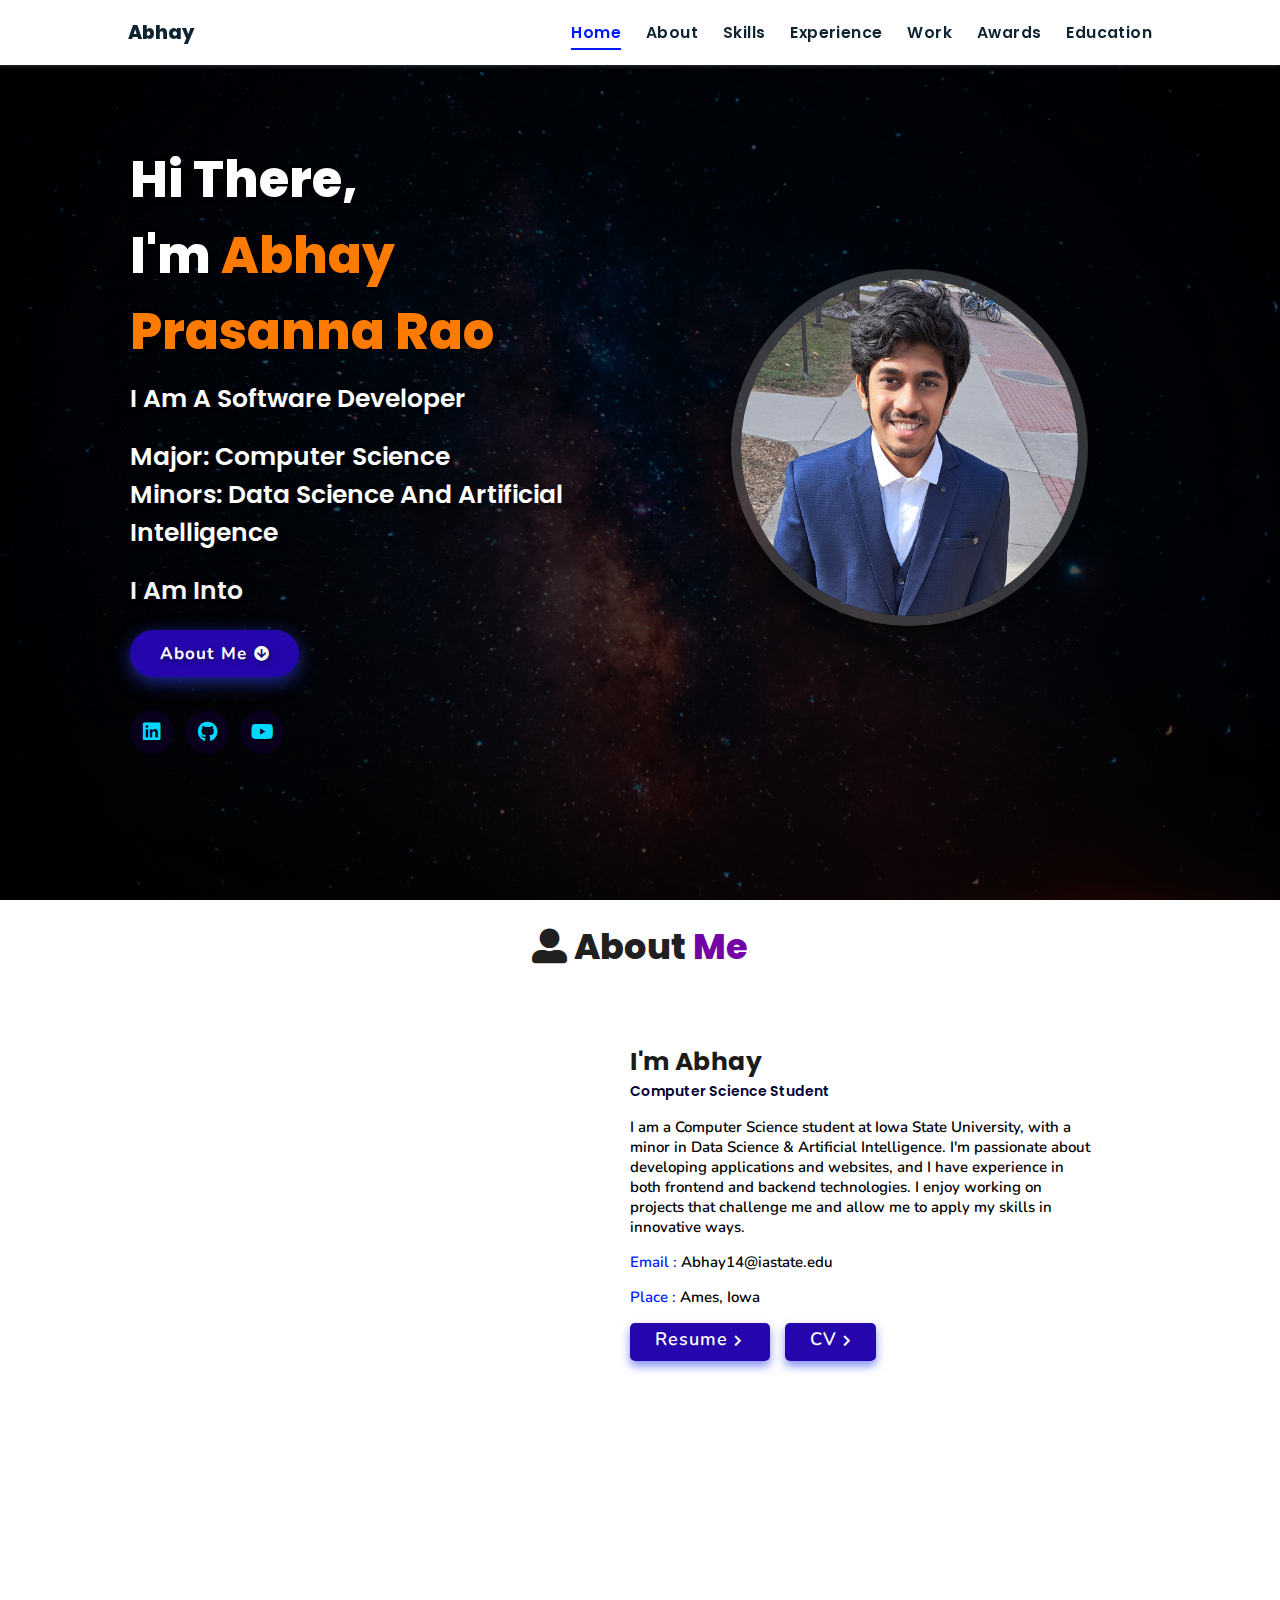
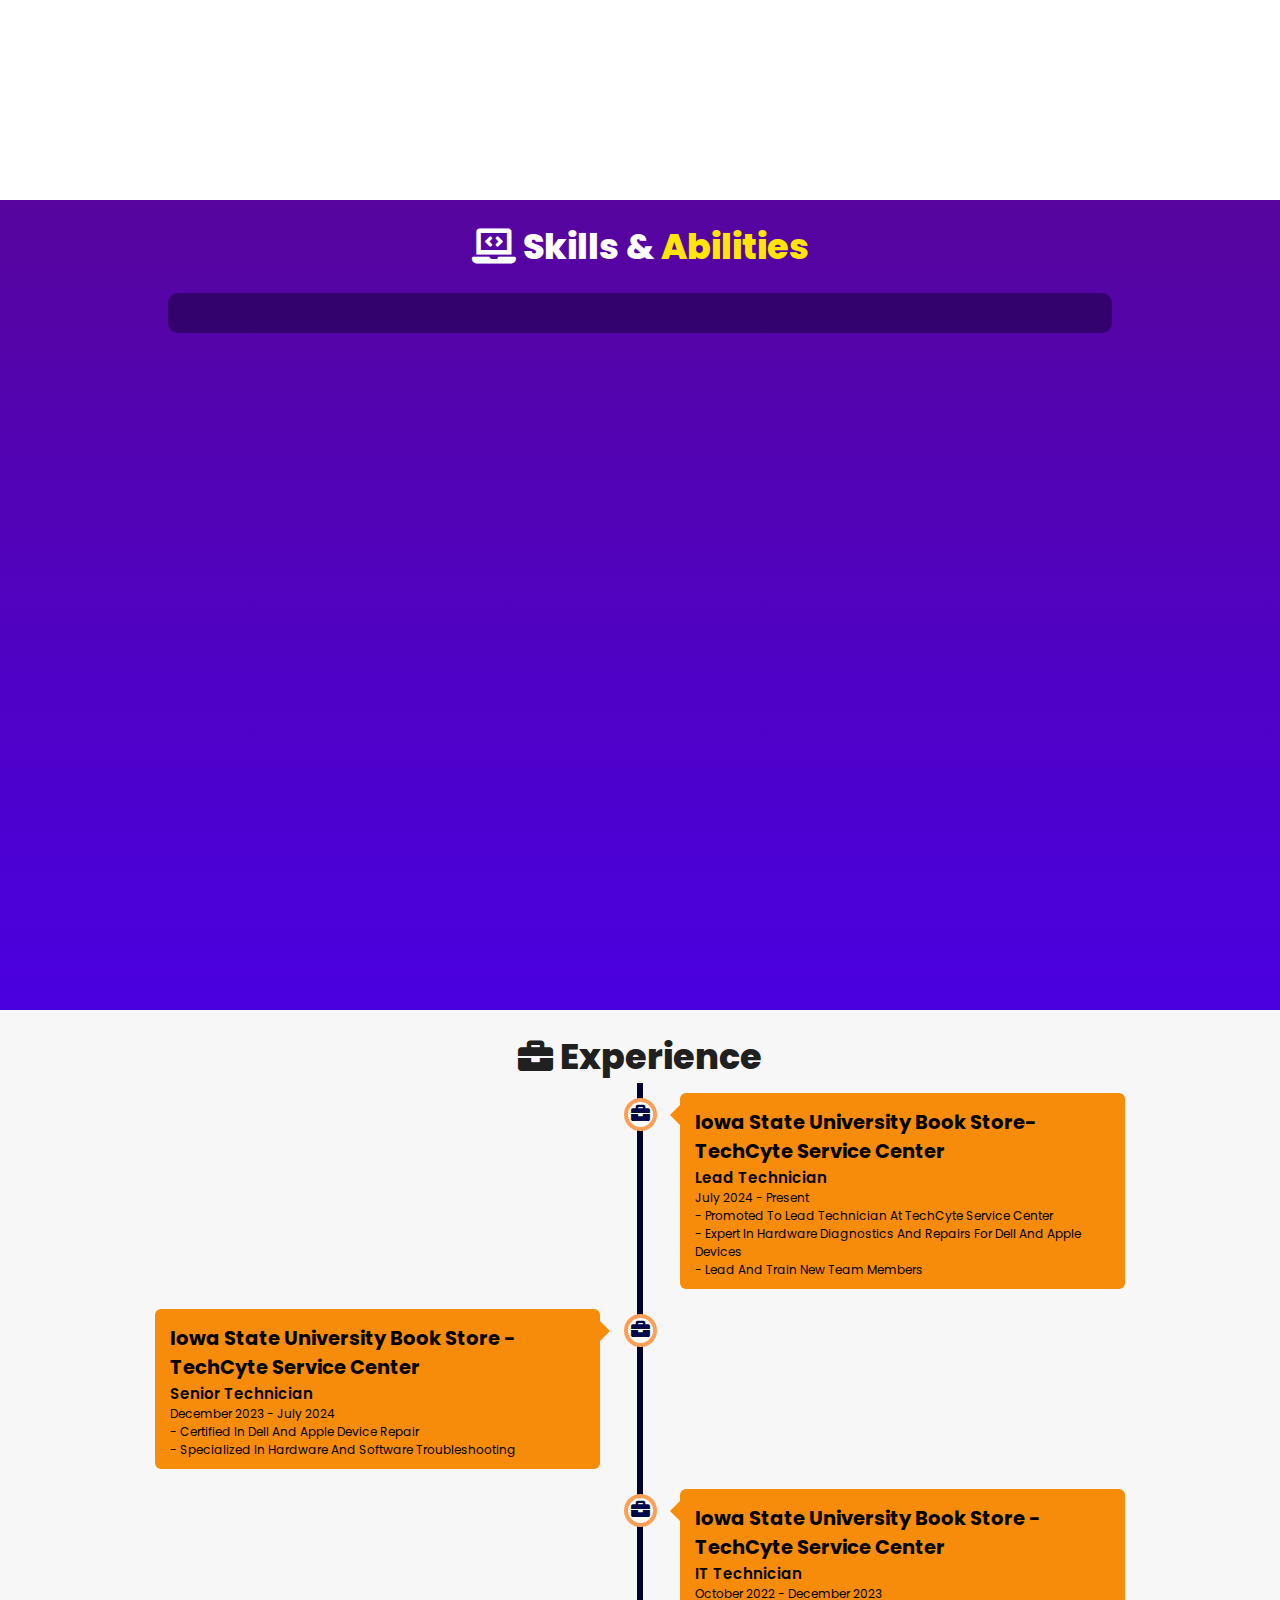
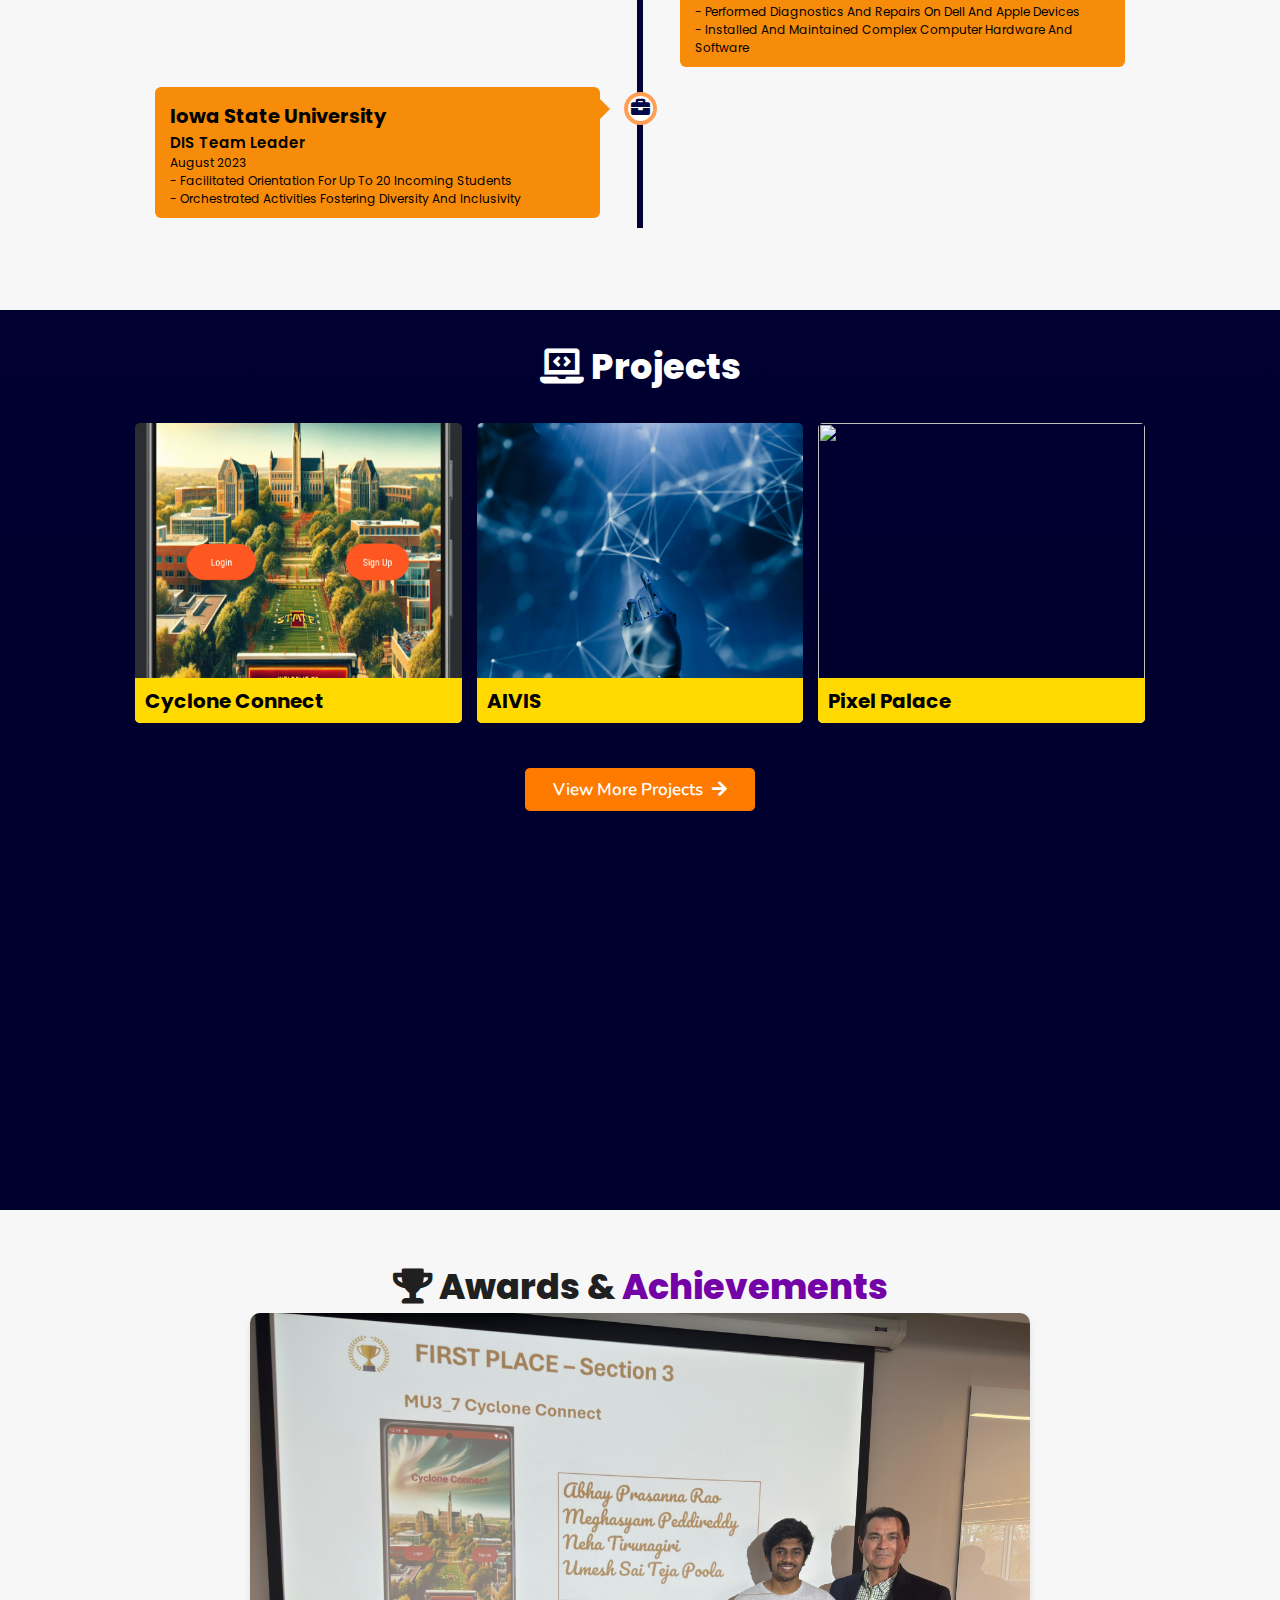
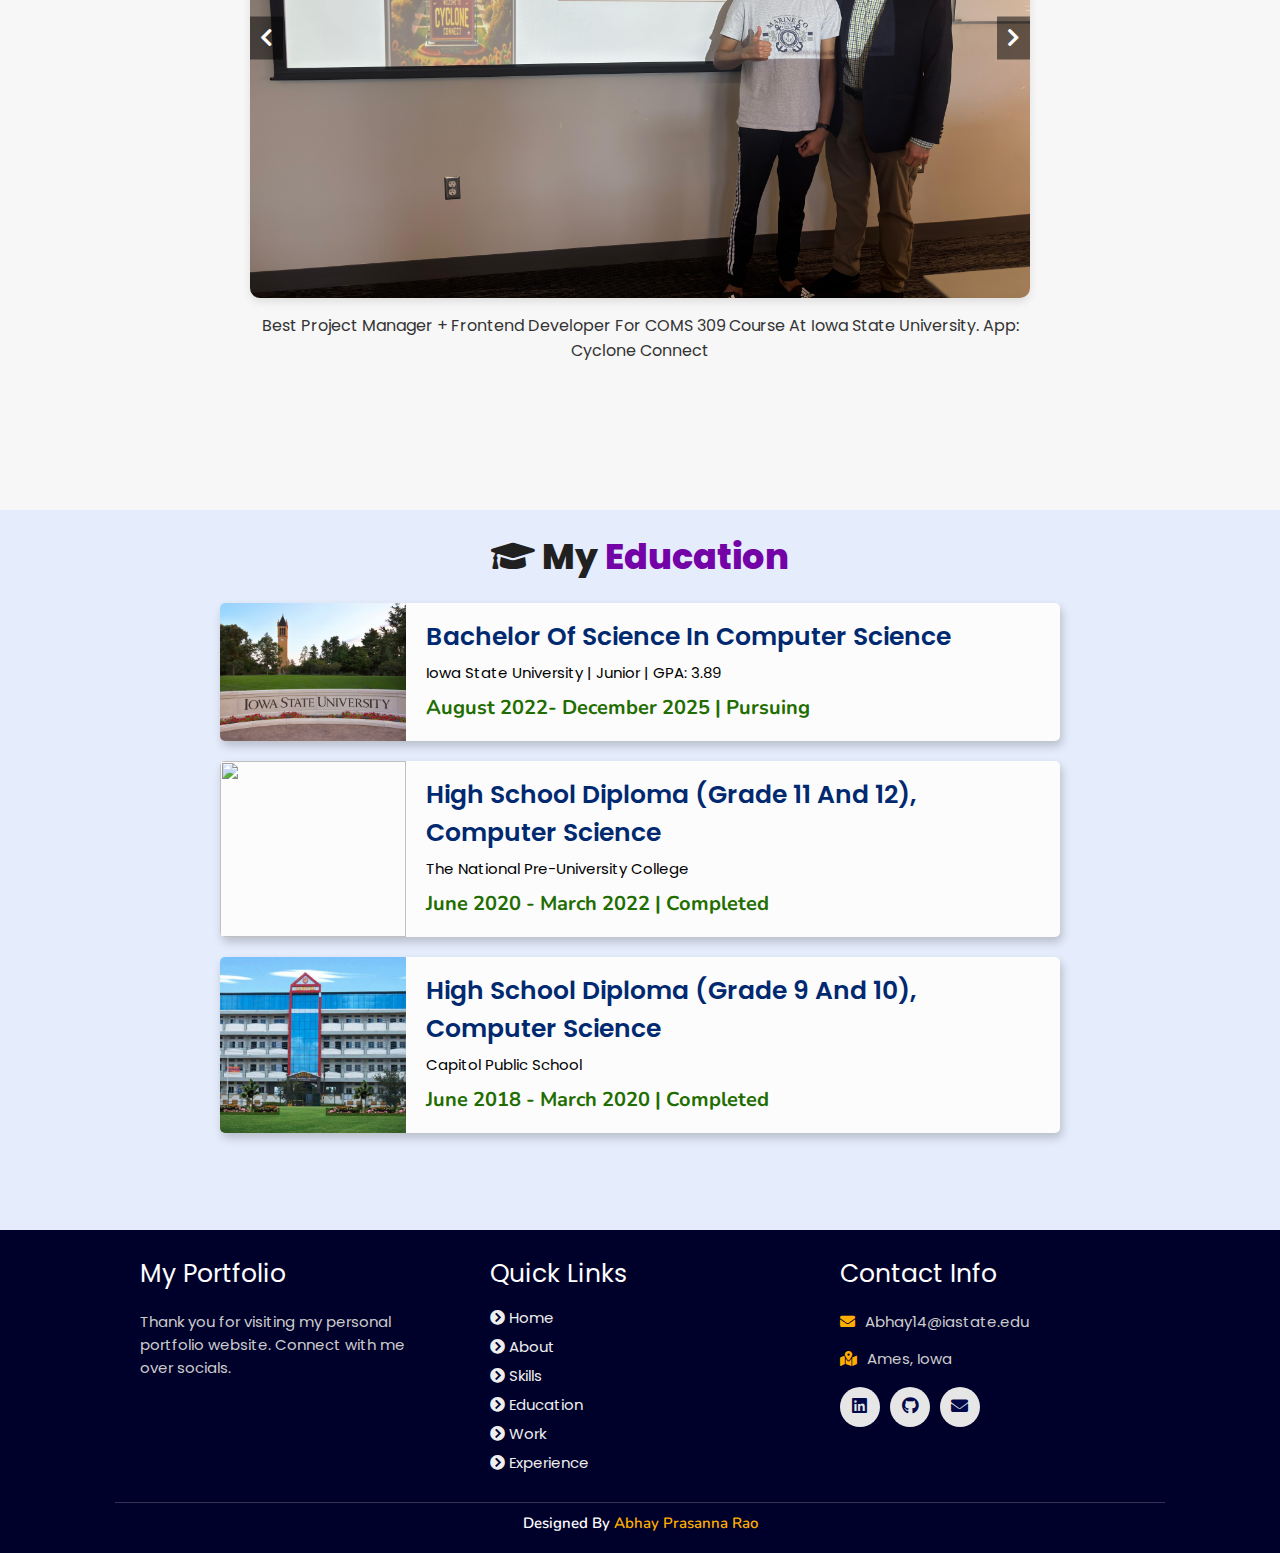
==== index.html @ 0e324206 "edit" ====
<!DOCTYPE html>
<html lang="en">
<head>
    <meta charset="UTF-8">
    <meta name="viewport" content="width=device-width, initial-scale=1.0">
    <title>Abhay Prasanna Rao - Portfolio</title>
    <link rel="stylesheet" href="https://cdnjs.cloudflare.com/ajax/libs/font-awesome/5.15.3/css/all.min.css">
    <link rel="stylesheet" href="./assets/css/style.css">
</head>
<body>
    <header>
        <a href="/" class="logo">Abhay</a>
        <div id="menu" class="fas fa-bars"></div>
        <nav class="navbar">
            <ul>
                <li><a class="active" href="#home">Home</a></li>
                <li><a href="#about">About</a></li>
                <li><a href="#skills">Skills</a></li>
                <li><a href="#experience">Experience</a></li>
                <li><a href="#work">Work</a></li>
                <li><a href="#awards">Awards</a></li>
                <li><a href="#education">Education</a></li>
            </ul>
        </nav>
    </header>

    <section class="home" id="home">
        <div id="particles-js"></div>
        <div class="content">
            <h2>Hi There,<br/> I'm <span>Abhay Prasanna Rao</span></h2>
            <p><span>I am a Software Developer</span></p>
            <p><span>Major: Computer Science <br> Minors: Data Science and Artificial Intelligence</span></p>
            <p>i am into <span class="typing-text"></span></p>
            <a href="#about" class="btn"><span>About Me</span>
                <i class="fas fa-arrow-circle-down"></i>
            </a>
            <div class="socials">
                <ul class="social-icons">
                    <li><a class="linkedin" aria-label="LinkedIn" href="https://www.linkedin.com/in/abhay-prasanna-rao" target="_blank"><i class="fab fa-linkedin"></i></a></li>
                    <li><a class="github" aria-label="GitHub" href="https://github.com/Abhay-2004" target="_blank"><i class="fab fa-github"></i></a></li>
                    <li><a class="youtube" aria-label="Youtube" href="https://www.youtube.com/channel/UCwc6_sPm-zyVb-os5Qjlxeg" target="_blank"><i class="fab fa-youtube"></i></a></li>

                </ul>
            </div>
        </div>
        <div class="image">
            <img draggable="false" class="tilt" src="./assets/images/abhay2.png" alt="">
        </div>
    </section>

<!-- About Section -->
<section class="about" id="about">
  <h2 class="heading"><i class="fas fa-user-alt"></i> About <span>Me</span></h2>
  
  <div class="row">
    <div class="image">
      <img draggable="false" class="tilt" src="./assets/images/abhay5.jpg" alt="">
    </div>
    <div class="content">
      <h3>I'm Abhay</h3>
      <span class="tag">Computer Science Student</span>
      
      <p>I am a Computer Science student at Iowa State University, with a minor in Data Science & Artificial Intelligence. I'm passionate about developing applications and websites, and I have experience in both frontend and backend technologies. I enjoy working on projects that challenge me and allow me to apply my skills in innovative ways.</p>
      
      <div class="box-container">
        <div class="box">
          <p><span> email : </span> Abhay14@iastate.edu</p>
          <p><span> place : </span> Ames, Iowa</p>
        </div>
      </div>
      
      <div class="resumebtn">
        <a href="https://drive.google.com/file/d/1P_HyOLzd6PuzvwQYgICghdXwuQcXR-Rf/view?usp=sharing" class="btn" target="_blank"><span>Resume</span>
          <i class="fas fa-chevron-right"></i>
        </a>
        <a href="https://drive.google.com/file/d/1c0KE8OgK3G7gpQXaouIRUPKv_0swIg-6/view?usp=sharing" class="btn" target="_blank"><span>CV</span>
          <i class="fas fa-chevron-right"></i>
        </a>
      </div>
      
    </div>
  </div>
</section>

    <section class="skills" id="skills">
        <h2 class="heading"><i class="fas fa-laptop-code"></i> Skills & <span>Abilities</span></h2>
        <div class="container">
            <div class="row" id="skillsContainer">
                <!-- Skills will be dynamically added here using JavaScript -->
            </div>
        </div>
    </section>

    <section class="experience" id="experience">
        <h2 class="heading"><i class="fas fa-briefcase"></i> Experience </h2>
        <div class="timeline">
            <div class="container right">
                <div class="content">
                    <div class="tag">
                        <h2>Iowa State University Book Store- TechCyte Service Center</h2>
                    </div>
                    <div class="desc">
                        <h3>Lead Technician</h3>
                        <p>July 2024 - Present</p>
                        <p>- Promoted to Lead Technician at TechCyte Service Center</p>
                        <p>- Expert in hardware diagnostics and repairs for Dell and Apple devices</p>
                        <p>- Lead and train new team members</p>
                    </div>
                </div>
            </div>
            <div class="container left">
                <div class="content">
                    <div class="tag">
                        <h2>Iowa State University Book Store - TechCyte Service Center</h2>
                    </div>
                    <div class="desc">
                        <h3>Senior Technician</h3>
                        <p>December 2023 - July 2024</p>
                        <p>- Certified in Dell and Apple device repair</p>
                        <p>- Specialized in hardware and software troubleshooting</p>
                    </div>
                </div>
            </div>
            <div class="container right">
                <div class="content">
                    <div class="tag">
                        <h2>Iowa State University Book Store - TechCyte Service Center</h2>
                    </div>
                    <div class="desc">
                        <h3>IT Technician</h3>
                        <p>October 2022 - December 2023</p>
                        <p>- Performed diagnostics and repairs on Dell and Apple devices</p>
                        <p>- Installed and maintained complex computer hardware and software</p>
                    </div>
                </div>
            </div>
            <div class="container left">
                <div class="content">
                    <div class="tag">
                        <h2>Iowa State University</h2>
                    </div>
                    <div class="desc">
                        <h3>DIS Team Leader</h3>
                        <p>August 2023</p>
                        <p>- Facilitated orientation for up to 20 incoming students</p>
                        <p>- Orchestrated activities fostering diversity and inclusivity</p>
                    </div>
                </div>
            </div>
        </div>
    </section>

    <section class="work" id="work">
        <h2 class="heading"><i class="fas fa-laptop-code"></i> Projects</h2>
        <div class="box-container">
            <!-- Project 1: Cyclone Connect -->
            <div class="box tilt">
                <img draggable="false" src="./assets/images/projects/cycloneconnect.png" alt="" />
                <div class="content">
                    <div class="tag">
                        <h3>Cyclone Connect</h3>
                    </div>
                    <div class="desc">
                        <p>A Java-based application using Spring Boot, IntelliJ, MySQL, and Android Studio to enhance campus life by integrating class and work schedules.</p>
                        <div class="btns">
                            <a href="#" class="btn" target="_blank"><i class="fas fa-eye"></i> View</a>
                            <a href="#" class="btn" target="_blank">Code <i class="fas fa-code"></i></a>
                        </div>
                    </div>
                </div>
            </div>
            <!-- Project 2: AIVIS -->
            <div class="box tilt">
                <img draggable="false" src="./assets/images/projects/avis.jpg" alt="" />
                <div class="content">
                    <div class="tag">
                        <h3>AIVIS</h3>
                    </div>
                    <div class="desc">
                        <p>A voice-activated personal assistant application using Python, integrating functionalities like real-time news updates, weather forecasting, and language translation.</p>
                        <div class="btns">
                            <a href="#" class="btn" target="_blank"><i class="fas fa-eye"></i> View</a>
                            <a href="#" class="btn" target="_blank">Code <i class="fas fa-code"></i></a>
                        </div>
                    </div>
                </div>
            </div>
            <!-- Project 3: Pixel Palace -->
            <div class="box tilt">
                <img draggable="false" src="./assets/images/projects/pixelpalace.png" alt="" />
                <div class="content">
                    <div class="tag">
                        <h3>Pixel Palace</h3>
                    </div>
                    <div class="desc">
                        <p>An e-commerce website utilizing React, JavaScript, Node.js, Express, and MongoDB for both frontend and backend architecture.</p>
                        <div class="btns">
                            <a href="#" class="btn" target="_blank"><i class="fas fa-eye"></i> View</a>
                            <a href="#" class="btn" target="_blank">Code <i class="fas fa-code"></i></a>
                        </div>
                    </div>
                </div>
            </div>
            <div class="view-more-projects">
                <a href="https://github.com/Abhay-2004" target="_blank" class="btn">
                    View More Projects <i class="fas fa-arrow-right"></i>
                </a>
            </div>
        </div>
    </section>

    <section class="awards" id="awards">
        <h2 class="heading"><i class="fas fa-trophy"></i> Awards & <span>Achievements</span></h2>
        <div class="awards-container">
            <div class="awards-slider">
                <div class="award-slide">
                    <img src="assets/images/awards/CycloneConnect.jpeg" alt="Cyclone Connect Award">
                    <p>Best Project Manager + Frontend Developer for COMS 309 Course at Iowa State University. App: Cyclone Connect</p>
                </div>
                <div class="award-slide">
                    <img src="assets/images/awards/DeansList1.jpg" alt="Dean's List Award 1">
                    <p>Dean's List - Consistently listed since freshman year, recognizing academic achievements.</p>
                </div>
                <div class="award-slide">
                    <img src="assets/images/awards/DeansList2.jpg" alt="Dean's List Award 2">
                    <p>Annual meetings with LAS dean, associate dean, and professors to celebrate academic performance.</p>
                </div>
                <div class="award-slide">
                    <img src="assets/images/awards/DeansList3.jpeg" alt="Dean's List Award 3">
                </div>
            </div>
            <button class="award-nav prev"><i class="fas fa-chevron-left"></i></button>
            <button class="award-nav next"><i class="fas fa-chevron-right"></i></button>
        </div>
    </section>
    
    <section class="education" id="education">
        <h1 class="heading"><i class="fas fa-graduation-cap"></i> My <span>Education</span></h1>
        <div class="box-container">
            <div class="box">
                <div class="image">
                    <img draggable="false" src="./assets/images/education/ISU.jpeg" alt="">
                </div>
                <div class="content">
                    <h3>Bachelor of Science in Computer Science</h3>
                    <p>Iowa State University | Junior | GPA: 3.89</p>
                    <h4>August 2022- December 2025 | Pursuing</h4>
                </div>
            </div>
            <div class="box">
                <div class="image">
                    <img draggable="false" src="./assets/images/education/ncj.png" alt="">
                </div>
                <div class="content">
                    <h3>High School Diploma (Grade 11 and 12), Computer Science</h3>
                    <p>The National Pre-University College</p>
                    <h4>June 2020 - March 2022 | Completed</h4>
                </div>
            </div>
            <div class="box">
                <div class="image">
                    <img draggable="false" src="./assets/images/education/capitol.png" alt="">
                </div>
                <div class="content">
                    <h3>High School Diploma (Grade 9 and 10), Computer Science</h3>
                    <p>Capitol Public School</p>
                    <h4>June 2018 - March 2020 | Completed</h4>
                </div>
            </div>
    
        </div>
    </section>






    <section class="footer">
        <div class="box-container">
            <div class="box">
                <h3>My Portfolio</h3>
                <p>Thank you for visiting my personal portfolio website. Connect with me over socials.</p>
            </div>
            <div class="box">
                <h3>quick links</h3>
                <a href="#home"><i class="fas fa-chevron-circle-right"></i> home</a>
                <a href="#about"><i class="fas fa-chevron-circle-right"></i> about</a>
                <a href="#skills"><i class="fas fa-chevron-circle-right"></i> skills</a>
                <a href="#education"><i class="fas fa-chevron-circle-right"></i> education</a>
                <a href="#work"><i class="fas fa-chevron-circle-right"></i> work</a>
                <a href="#experience"><i class="fas fa-chevron-circle-right"></i> experience</a>
            </div>
            <div class="box">
                <h3>contact info</h3>
                <p> <i class="fas fa-envelope"></i>Abhay14@iastate.edu</p>
                <p> <i class="fas fa-map-marked-alt"></i>Ames, Iowa</p>
                <div class="share">
                    <a href="https://www.linkedin.com/in/abhay-prasanna-rao" class="fab fa-linkedin" aria-label="LinkedIn" target="_blank"></a>
                    <a href="https://github.com/Abhay-2004" class="fab fa-github" aria-label="GitHub" target="_blank"></a>
                    <a href="mailto:Abhay14@iastate.edu" class="fas fa-envelope" aria-label="Mail" target="_blank"></a>

                </div>
            </div>
        </div>
        <h1 class="credit">Designed by <a href="https://www.linkedin.com/in/abhay-prasanna-rao"> Abhay Prasanna Rao</a></h1>
    </section>

    <a href="#home" aria-label="ScrollTop" class="fas fa-angle-up" id="scroll-top"></a>

    <script src="https://cdnjs.cloudflare.com/ajax/libs/jquery/3.6.0/jquery.min.js"></script>
    <script src="https://cdnjs.cloudflare.com/ajax/libs/particlesjs/2.2.3/particles.min.js"></script>
    <script src="https://cdnjs.cloudflare.com/ajax/libs/vanilla-tilt/1.7.0/vanilla-tilt.min.js"></script>
    <script src="https://cdnjs.cloudflare.com/ajax/libs/typed.js/2.0.12/typed.min.js"></script>
    <script src="https://unpkg.com/scrollreveal"></script>
    <script src="assets/js/script.js">
        
    </script>
</body>
</html>
---- assets/css/style.css ----
@import url("https://fonts.googleapis.com/css2?family=Poppins:wght@400;600;700&display=swap");
@import url("https://fonts.googleapis.com/css2?family=Nunito:ital,wght@0,300;0,400;0,600;0,700;1,300;1,400&display=swap");

* {
  margin: 0;
  padding: 0;
  box-sizing: border-box;
  text-decoration: none;
  outline: none;
  border: none;
  text-transform: capitalize;
  transition: all 0.2s linear;
}
html {
  font-size: 62.5%;
  overflow-x: hidden;
  scroll-behavior: smooth;
}
body {
  background: #f7f7f7;
  font-family: "Poppins", sans-serif;
}

*::selection {
  background: #2b3dda;
  color: #fff;
}

html {
  font-size: 62.5%;
  overflow-x: hidden;
}
html::-webkit-scrollbar {
  width: 0.8rem;
}
html::-webkit-scrollbar-track {
  background: rgb(235, 202, 245);
}
html::-webkit-scrollbar-thumb {
  background: #420177;
}

/* pre loader start */
.loader-container {
  position: fixed;
  top: 0;
  left: 0;
  z-index: 10000;
  background: #e6eff1;
  display: flex;
  align-items: center;
  justify-content: center;
  height: 100%;
  width: 100%;
}
.loader-container.fade-out {
  top: -120%;
}
/* pre loader end */

/* navbar starts */
header {
  position: fixed;
  top: 0;
  left: 0;
  right: 0;
  z-index: 1000;
  display: flex;
  align-items: center;
  justify-content: space-between;
  padding: 1.7rem 10%;
  height: 6.5rem;
  background-color: #fff;
  box-shadow: 0 1px 4px rgba(146, 161, 176, 0.3);
}
section {
  min-height: 100vh;
  padding: 2rem 9%;
}
.heading {
  font-size: 3.5rem;
  color: rgb(32, 32, 32);
  font-weight: 800;
  text-align: center;
}
.heading span {
  color: rgb(115, 3, 167);
}
header .logo {
  font-size: 1.9rem;
  font-weight: 800;
  text-decoration: none;
  color: #0e2431;
}
header .logo i {
  font-size: 2.2rem;
}
header .logo:hover {
  color: #fc8c05;
}
header .navbar ul {
  list-style: none;
  display: flex;
  justify-content: center;
  align-items: center;
}
header .navbar li {
  margin-left: 2.5rem;
}
header .navbar ul li a {
  font-size: 1.57rem;
  color: #0e2431;
  font-weight: 600;
  text-decoration: none;
  letter-spacing: 0.04rem;
  transition: 0.2s;
}
header .navbar ul li a.active,
header .navbar ul li a:hover {
  color: #011aff;
  border-bottom: 0.2rem solid #011aff;
  padding: 0.5rem 0;
}
/* navbar ends */

/* hamburger icon starts*/
#menu {
  font-size: 3rem;
  cursor: pointer;
  color: rgb(24, 2, 63);
  display: none;
}
@media (max-width: 768px) {
  #menu {
    display: block;
  }
  header .navbar {
    position: fixed;
    top: 6.5rem;
    right: -120%;
    width: 75%;
    height: 100%;
    text-align: left;
    align-items: flex-start;
    background-color: #0e0f31;
  }
  header .navbar ul {
    flex-flow: column;
    padding: 1rem;
  }
  header .navbar ul li {
    text-align: center;
    width: 100%;
    margin: 1rem 0;
    border-radius: 0.5rem;
    width: 26rem;
  }
  header .navbar ul li a {
    display: block;
    padding: 1rem;
    text-align: left;
    color: #fff;
    font-size: 2rem;
  }
  header .navbar ul li a.active,
  header .navbar ul li a:hover {
    padding: 1rem;
    color: #fff;
    border-radius: 0.5rem;
    border-bottom: 0.5rem solid #011aff;
  }
  .fa-times {
    transform: rotate(180deg);
  }
  header .navbar.nav-toggle {
    right: 0;
  }
}
/* hamburger icon ends */

/* hero section starts*/
.home {
  position: relative;
  display: flex;
  flex-wrap: wrap;
  gap: 1.5rem;
  min-height: 100vh;
  align-items: center;
  background-image: url('../images/bg.jpg');
  background-repeat: no-repeat;
  background-position: center center;
  background-size: cover;
  padding: 2rem 9%;
  overflow: hidden;
}

.home::before {
  content: "";
  position: absolute;
  top: 0;
  left: 0;
  right: 0;
  bottom: 0;
  background-color: rgba(0, 0, 0, 0.7); /* Darker overlay */
  z-index: 1;
}

.home .content {
  flex: 1 1 40rem;
  padding-top: 1rem;
  z-index: 2;
}

.home .image {
  flex: 1 1 40rem;
  z-index: 2;
  text-align: center;
}

.home .image img {
  width: 70%;
  border-radius: 50%;
  box-shadow: 0 5px 15px rgba(0, 0, 0, 0.5);
  border: 1rem solid rgba(255, 255, 255, 0.2);
}

.home .content h2,
.home .content p,
.home .btn {
  color: #fff;
  text-shadow: 2px 2px 4px rgba(0, 0, 0, 0.5);
}

.home .content h2 {
  font-size: 5rem;
  font-weight: 800;
}

.home .content h2 span {
  color: #ff7b00;
}

.home .btn {
  display: inline-block;
  margin-top: 1rem;
  padding: 1rem 2.8rem;
  background-color: #ff7b00;
  color: #fff;
  font-size: 1.7rem;
  cursor: pointer;
  transition: .2s linear;
}

.home .btn:hover {
  background-color: #ff9933;
  letter-spacing: .2rem;
}
.home .content p {
  font-size: 2.5rem;
  color: whitesmoke;
  font-weight: 600;
  padding: 1rem 0;
}
.home .content p span {
  font-size: 2.5rem;
  color: white;
  font-weight: 600;
  padding: 1rem 0;
}
.home .btn {
  margin-top: 1rem;
  position: absolute;
  line-height: 0;
  padding: 1.6rem 3rem;
  border-radius: 4em;
  transition: 0.5s;
  color: #fff;
  background: #2506ad;
  box-shadow: 0px 5px 18px rgba(48, 68, 247, 0.6);
  font-family: "Nunito", sans-serif;
}
.home .btn span {
  font-weight: 700;
  font-size: 1.7rem;
  letter-spacing: 0.1rem;
}
.home .btn i {
  margin-left: 0.3rem;
  font-size: 1.5rem;
  transition: 0.3s;
}
.home .btn:hover {
  background: #1a047e;
}
.home .btn:hover i {
  transform: translateX(5px);
}
/* social icons start */
.socials {
  position: relative;
  margin-top: 9rem;
}
.socials .social-icons {
  padding-left: 0;
  margin-bottom: 0;
  list-style: none;
}
.socials .social-icons li {
  display: inline-block;
  margin-bottom: 14px;
}
.social-icons a {
  font-size: 2rem;
  display: inline-block;
  line-height: 44px;
  color: #00d9ff;
  background-color: #09011b;
  width: 44px;
  height: 44px;
  text-align: center;
  margin-right: 8px;
  border-radius: 100%;
  -webkit-transition: all 0.2s linear;
  -o-transition: all 0.2s linear;
  transition: all 0.2s linear;
}
.social-icons a:active,
.social-icons a:focus,
.social-icons a:hover {
  color: #fff;
  background-color: #0685da;
}
.social-icons a.github:hover {
  background-color: #0e0e0e;
}
.social-icons a.twitter:hover {
  background-color: #00aced;
}
.social-icons a.linkedin:hover {
  background-color: #007bb6;
}
.social-icons a.dev:hover {
  background-color: #070707;
}
.social-icons a.instagram:hover {
  background-color: #ee00da;
}
/* social icons end */

/* hero media queries starts*/
@media (max-width: 450px) {
  .home .btn {
    margin: 4rem 0;
  }
  .socials {
    margin-top: 12rem;
  }
  .home .image img {
    margin-top: -12rem;
  }
  .home .content p {
    font-size: 2.2rem;
  }
  .home .content p span {
    font-size: 2.2rem;
  }
}
/* hero media queries ends*/
/* hero section end */

/* about section starts */
.about {
  background: rgb(255, 255, 255);
}
.about .row {
  display: flex;
  flex-direction: row;
  gap: 2rem;
  flex-wrap: wrap;
  padding: 4rem;
}
.about .row .image {
  text-align: center;
  flex: 1 1 35rem;
}
.about .row .image img {
  margin: 4rem;
  width: 30rem;
  height: auto;
  border-radius: 5%;
  box-shadow: 0 5px 10px rgba(0, 0, 0, 0.6);
  transition: 0.3s;
  cursor: pointer;
}
.about .row .image img:hover {
  transform: scale(1.05);
}
.about .row .content {
  flex: 1 1 45rem;
  padding: 3rem;
}
.about .row .content h3 {
  color: rgb(27, 27, 27);
  font-size: 2.5rem;
}
.about .row .content .tag {
  font-size: 1.4rem;
  color: #020133;
  font-weight: 600;
  margin-top: 1rem;
}
.about .row .content p {
  font-size: 1.5rem;
  margin-top: 1.5rem;
  font-family: "Nunito";
  font-weight: 600;
  text-transform: none;
}
.about .row .content .box-container {
  display: flex;
  flex-wrap: wrap;
  gap: 1.5rem;
  font-family: "Nunito";
  font-weight: 600;
}
.about .row .content .box-container .box p {
  text-transform: none;
}
.about .row .content .box-container .box p span {
  color: #011aff;
}
.resumebtn {
  margin-top: 6rem;
}
.resumebtn .btn {
  padding: 1.7rem 3rem;
  border-radius: 0.5em;
  transition: 0.3s;
  color: #fff;
  background: #2506ad;
  box-shadow: 0px 5px 10px rgba(48, 68, 247, 0.6);
  font-family: "Nunito", sans-serif;
}
.resumebtn .btn span {
  font-weight: 600;
  font-size: 1.8rem;
  letter-spacing: 0.1rem;
}
.resumebtn .btn i {
  margin-left: 0.3rem;
  font-size: 1.2rem;
  transition: 0.3s;
}
.resumebtn .btn:hover {
  background: #1a047e;
}
.resumebtn .btn:hover i {
  transform: translateX(5px);
}

/* New styles for the enhanced About Me section */
.about .resumebtn {
  margin-top: 2rem;
}

.about .resumebtn .btn {
  padding: 1.2rem 2.5rem;
  margin-right: 1.5rem;
  margin-bottom: 1rem;
}

.about .stats-container {
  display: flex;
  justify-content: space-around;
  flex-wrap: wrap;
  margin-top: 2rem;
}

.about .stats-box {
  text-align: center;
  padding: 1rem;
}

.about .stats-box h3 {
  font-size: 2.5rem;
  color: #011aff;
}

.about .stats-box p {
  font-size: 1.2rem;
  font-weight: 600;
}

/* about media queries starts*/
@media screen and (max-width: 600px) {
  .about .row .image {
    margin-top: 2rem;
  }
  .about .row .image img {
    margin: 0 auto;
    width: 80%;
    mix-blend-mode: normal;
  }
  .about .row {
    padding: 0.5rem;
    margin-bottom: 7rem;
  }
  .about .row .content {
    padding: 1rem;
  }
  .about .row .content .box-container {
    gap: 0;
  }
  .about .stats-container {
    flex-direction: column;
  }
  
  .about .stats-box {
    margin-bottom: 1rem;
  }
}
/* about media queries ends*/
/* about section ends */

/* skills section starts */
.skills {
  min-height: 90vh;
  background: linear-gradient(to bottom, #57059e, #4a00e0);
}
.skills h2 {
  color: #fff;
}
.skills .heading span {
  color: rgb(255, 230, 0);
}
.skills .container {
  background: rgba(0, 0, 22, 0.4);
  color: #fff;
  border-radius: 1rem;
  padding: 2rem;
  width: 90%;
  margin: auto;
  margin-top: 2rem;
}
.skills .container .row {
  display: grid;
  grid-template-columns: repeat(6, 1fr);
  flex-wrap: wrap;
  gap: 1.8rem;
}
.skills .container .bar {
  margin-bottom: 15px;
  padding: 10px;
  border-radius: 1rem;
  box-shadow: 0 4px 10px rgba(0, 0, 0, 0.2);
  background: rgba(0, 0, 22, 0.9);
  transition: 0.2s;
}
.skills .container .bar:hover {
  box-shadow: 0 8px 10px rgba(0, 2, 68, 0.8) !important;
  background-color: rgba(0, 0, 0, 0.9) !important;
}
.skills .container .bar .info {
  display: flex;
  flex-direction: column;
  align-items: center;
  gap: 1rem;
  margin-top: 1rem;
}
.skills .container .bar .info i {
  font-size: 4rem;
}
.skills .container .bar .info span {
  font-size: 2rem;
  font-weight: 500;
  font-family: "Poppins";
  margin-left: 0.5rem;
}
/* skills media queries starts*/
@media screen and (max-width: 600px) {
  .skills .container {
    padding: 0;
    margin: 0;
  }
  .skills .container .row {
    grid-template-columns: repeat(2, 1fr);
    margin: 1rem;
    padding: 2rem 0.2rem 2rem 0.2rem;
    gap: 1rem;
  }
  .skills .container {
    margin-top: 5px;
    width: 100%;
  }
}
/* skills media queries ends*/
/* skills section ends */

/* education section starts */
.education {
  background: #e5ecfb;
  min-height: 80vh;
}
.education .qoute {
  font-size: 1.5rem;
  text-align: center;
  font-family: "Nunito", sans-serif;
  font-weight: 600;
  margin-top: 0.5rem;
}
.education .box-container {
  display: flex;
  flex-wrap: wrap;
  justify-content: center;
  align-items: center;
  flex-direction: column;
}
.education .box-container .box {
  display: flex;
  flex-direction: row;
  width: 80%;
  border-radius: 0.5rem;
  box-shadow: 0.2rem 0.5rem 1rem rgba(0, 0, 0, 0.2);
  text-align: center;
  position: relative;
  margin-top: 2rem;
  overflow: hidden;
  transition: 0.3s;
  background: rgb(252, 252, 252);
}
.education .box-container .box:hover {
  transform: scale(1.03);
  box-shadow: 1rem 0.5rem 1.2rem rgba(0, 0, 0, 0.3);
}
.education .box-container .box .image {
  flex: 1 1 20rem;
  width: 100%;
}
.education .box-container .box img {
  object-fit: cover;
  position: relative;
  width: 100%;
  height: 100%;
}
.education .box-container .box .content {
  position: relative;
  display: flex;
  flex-direction: column;
  padding: 1rem;
  flex-wrap: wrap;
  flex: 1 1 70rem;
}
.education .box-container .box .content h3 {
  font-size: 2.5rem;
  color: #012970;
  padding: 0.5rem 0;
  font-weight: 600;
  text-align: left;
  margin-left: 1rem;
}
.education .box-container .box .content p {
  font-size: 1.5rem;
  margin-left: 1rem;
  text-align: left;
}
.education h4 {
  font-size: 2rem;
  color: rgb(34, 109, 0);
  text-align: left;
  margin: 1rem;
  font-family: "Nunito", sans-serif;
  font-weight: 700;
}

/* education media queries starts*/
@media screen and (max-width: 600px) {
  .education .box-container .box {
    flex-direction: column;
    width: 100%;
  }
  .education .box-container .box .image {
    width: 100%;
    height: 25rem;
  }
  .education .box-container .box img {
    width: 100%;
  }
  .education .box-container .box .content {
    position: relative;
    display: flex;
    flex-direction: column;
    padding: 1rem;
    flex-wrap: wrap;
    flex: 0;
  }
  .education .btns {
    margin-top: 2rem;
    margin-left: 1rem;
    margin-right: 1rem;
    flex-wrap: wrap;
  }
}
/* education media queries ends*/
/* education section ends */

/* work section starts */
.work {
  background: linear-gradient(to bottom, #000031, #00002c);
  padding-bottom: 3rem;
}

.work h2 {
  color: #fff;
  padding: 1rem;
}

.work .heading span {
  color: rgb(255, 230, 0);
}

.work .box-container {
  display: flex;
  flex-wrap: wrap;
  gap: 1.5rem;
  margin: 2rem;
  justify-content: center;
}

.work .box-container .box {
  flex: 1 1 30rem;
  border-radius: 0.5rem;
  box-shadow: 0 0.5rem 1rem rgba(0, 0, 0, 0.1);
  position: relative;
  overflow: hidden;
  height: 30rem;
}

.work .box-container .box img {
  height: 100%;
  width: 100%;
  object-fit: cover;
}

.work .box-container .box .content {
  height: 100%;
  width: 100%;
  position: absolute;
  top: 85%;
  left: 0;
  background: rgba(255, 255, 255, 0.9);
  display: flex;
  flex-direction: column;
}

.work .box-container .box .content .tag {
  display: flex;
  flex-direction: row;
  justify-content: space-between;
  align-items: center;
  height: 4.5rem;
  width: 100%;
  padding-left: 1rem;
  background: #ffd900;
}

.work .box-container .box .content .tag h3 {
  font-size: 2rem;
}

.work .box-container .box:hover .content {
  top: 25%;
}

.work .desc {
  margin: 2rem;
  display: flex;
  flex-direction: column;
  justify-content: center;
}

.work .desc p {
  font-size: 1.5rem;
}

.work .desc .btns {
  display: flex;
  justify-content: space-between;
  width: 100%;
  margin-top: 2rem;
}

.work .desc .btns .btn {
  line-height: 0;
  display: inline;
  padding: 1.5rem 2.5rem;
  border-radius: 0.5rem;
  font-size: 1.5rem;
  color: #fff;
  background: rgb(12, 12, 12);
  margin-right: 2rem;
}

.work .desc .btns .btn:hover {
  background: #310ae0f5;
}

.work .view-more-projects {
  text-align: center;
  margin-top: 3rem;
  width: 100%;
}

.work .view-more-projects .btn {
  display: inline-block;
  padding: 1rem 2.8rem;
  background-color: #ff7b00;
  color: #fff;
  font-size: 1.7rem;
  cursor: pointer;
  transition: .2s linear;
  border-radius: 5px;
  font-weight: 600;
  font-family: "Nunito", sans-serif;
}

.work .view-more-projects .btn:hover {
  background-color: #ff9933;
  transform: scale(1.05);
}

.work .view-more-projects .btn i {
  margin-left: 0.5rem;
}

/* work section ends */

/* experience section starts */
.experience .timeline {
  position: relative;
  max-width: 1200px;
  margin: 0 auto;
}
.experience .timeline::after {
  content: "";
  position: absolute;
  width: 6px;
  background: #020133;
  top: 0;
  bottom: 0;
  left: 50%;
  margin-left: -3px;
  z-index: -2;
}
.experience .container {
  padding: 10px 40px;
  position: relative;
  background-color: inherit;
  width: 50%;
}
/*circles on timeline*/
.experience .container::after {
  content: "\f0b1";
  position: absolute;
  width: 25px;
  height: 25px;
  right: -17px;
  background-color: rgb(255, 255, 255);
  border: 4px solid #ff9f55;
  top: 15px;
  border-radius: 50%;
  z-index: 100;
  font-size: 1.89rem;
  text-align: center;
  font-weight: 600;
  color: #02094b;
  font-family: "Font Awesome\ 5 Free";
}
.experience .left {
  left: 0;
}
.experience .right {
  left: 50%;
}
/* arrows pointing right */
.experience .left::before {
  content: " ";
  height: 0;
  position: absolute;
  top: 22px;
  width: 0;
  z-index: 1;
  right: 30px;
  border: medium solid #f68c09;
  border-width: 10px 0 10px 10px;
  border-color: transparent transparent transparent #f68c09;
}
/* arrows pointing left  */
.experience .right::before {
  content: " ";
  height: 0;
  position: absolute;
  top: 22px;
  width: 0;
  z-index: 1;
  left: 30px;
  border: medium solid #f68c09;
  border-width: 10px 10px 10px 0;
  border-color: transparent #f68c09 transparent transparent;
}
.experience .right::after {
  left: -16px;
}
.experience .content {
  background-color: #f68c09;
  position: relative;
  border-radius: 6px;
}
.experience .content .tag {
  font-size: 1.3rem;
  padding-top: 1.5rem;
  padding-left: 1.5rem;
}
.experience .content .desc {
  margin-left: 1.5rem;
  padding-bottom: 1rem;
}
.experience .content .desc h3 {
  font-size: 1.5rem;
  font-weight: 600;
}
.experience .content .desc p {
  font-size: 1.2rem;
}
/* view all button */
.morebtn {
  display: flex;
  justify-content: center;
}
.morebtn .btn {
  position: relative;
  line-height: 0;
  padding: 1.6rem 3rem;
  border-radius: 0.5em;
  transition: 0.5s;
  color: #fff;
  background: #2506ad;
  box-shadow: 0px 5px 10px rgba(48, 68, 247, 0.6);
  text-align: center;
}
.morebtn .btn span {
  font-weight: 600;
  font-size: 1.7rem;
  font-family: "Nunito", sans-serif;
}
.morebtn .btn i {
  margin-left: 0.3rem;
  font-size: 1.5rem;
  transition: 0.3s;
}
.morebtn .btn:hover {
  background: #1a047e;
}
.morebtn .btn:hover i {
  transform: translateX(5px);
}

/* Media queries - Responsive timeline on screens less than 600px wide */
@media screen and (max-width: 600px) {
  .experience {
    min-height: 80vh;
  }
  .experience .timeline {
    margin-top: 2rem;
  }
  .experience .timeline::after {
    left: 31px;
  }
  .experience .container {
    width: 100%;
    padding-left: 8rem;
    padding-right: 2rem;
  }
  .experience .container::after {
    font-size: 2.2rem;
  }
  .experience .container::before {
    left: 61px;
    border: medium solid #f68c09;
    border-width: 10px 10px 10px 0;
    border-color: transparent #f68c09 transparent transparent;
  }
  .experience .left::after {
    left: 15px;
  }
  .experience .right::after {
    left: 15px;
  }
  .experience .right {
    left: 0%;
  }
  .morebtn {
    margin-top: 3rem;
  }
}
/* experience media queries ends */
/* experience section ends */

/* contact section starts */
.contact {
  background: #e5ecfb;
  min-height: 60vh;
}
.contact .container {
  max-width: 1050px;
  width: 100%;
  background: #fff;
  border-radius: 1.5rem;
  margin: 2rem 5rem;
  box-shadow: 0 5px 10px rgba(0, 0, 0, 0.15);
}
.contact .container .content {
  display: flex;
  align-items: center;
  justify-content: space-between;
  padding: 2.5rem 2rem;
}
.contact .content .image-box {
  max-width: 60%;
  margin-left: 4rem;
}
.contact .content .image-box img {
  width: 100%;
  height: 40rem;
  position: relative;
}
.contact .content form {
  width: 45%;
  margin-right: 3.5rem;
}
form .form-group {
  display: flex;
  flex-direction: column;
  justify-content: center;
}
.form-group .field {
  height: 50px;
  display: flex;
  position: relative;
  margin: 1rem;
  width: 100%;
}
form i {
  position: absolute;
  top: 50%;
  left: 18px;
  color: rgb(51, 51, 51);
  font-size: 17px;
  pointer-events: none;
  transform: translateY(-50%);
}
form .field input,
form .message textarea {
  width: 100%;
  height: 100%;
  outline: none;
  padding: 0 16px 0 48px;
  font-size: 16px;
  font-family: "Poppins", sans-serif;
  border-radius: 5px;
  border: 1px solid rgb(51, 51, 51);
  background: #e5ecfb;
}
.field input::placeholder,
.message textarea::placeholder {
  color: rgb(51, 51, 51);
}
.field input:focus,
.message textarea:focus {
  padding-left: 47px;
  border: 2px solid rgb(115, 3, 167);
}
.field input:focus ~ i,
.message textarea:focus ~ i {
  color: rgb(115, 3, 167);
}
form .message {
  position: relative;
  margin: 1rem;
  width: 100%;
}
form .message i {
  top: 25px;
  font-size: 20px;
  left: 15px;
}
form .message textarea {
  min-height: 130px;
  max-height: 230px;
  max-width: 100%;
  min-width: 100%;
  padding: 12px 20px 0 48px;
}
form .message textarea::-webkit-scrollbar {
  width: 0px;
}
form .button-area {
  display: flex;
  float: right;
  flex-direction: row-reverse;
}
.button-area button {
  color: #fff;
  border: none;
  outline: none;
  font-size: 1.8rem;
  cursor: pointer;
  border-radius: 5px;
  padding: 13px 25px;
  background: #2506ad;
  box-shadow: 0px 5px 10px rgba(48, 68, 247, 0.6);
  transition: 0.3s ease;
  font-family: "Nunito", sans-serif;
}
.button-area button:hover {
  background: #421cecf5;
}
.button-area span {
  font-size: 17px;
  padding: 1rem;
  display: none;
}
.button-area button i {
  position: relative;
  top: 6px;
  left: 2px;
  font-size: 1.5rem;
  transition: 0.3s;
  color: #fff;
}
.button-area button:hover i {
  left: 8px;
}
/* contact section media queries starts */
@media (max-width: 900px) {
  .contact {
    min-height: 70vh;
  }
  .contact .container {
    margin: 3rem 0 2rem 0;
  }
  .contact .container .content {
    padding: 18px 12px;
  }
  .contact .content .image-box {
    display: none;
  }
  .contact .content form {
    width: 100%;
    margin-right: 2rem;
  }
}
/* contact section media queries ends */
/* contact section ends */

/* footer section starts */
.footer {
  min-height: auto;
  padding-top: 0;
  background: rgb(0, 1, 43);
}
.footer .box-container {
  display: flex;
  justify-content: center;
  flex-wrap: wrap;
}
.footer .box-container .box {
  flex: 1 1 25rem;
  margin: 2.5rem;
}
.footer .box-container .box h3 {
  font-size: 2.5rem;
  color: #fff;
  padding-bottom: 1rem;
  font-weight: normal;
}
.footer .box-container .box p {
  font-size: 1.5rem;
  color: #ccc;
  padding: 0.7rem 0;
  text-transform: none;
}
.footer .box-container .box p i {
  padding-right: 1rem;
  color: #ffae00;
}
.footer .box-container .box a {
  font-size: 1.5rem;
  color: rgb(238, 238, 238);
  padding: 0.3rem 0;
  display: block;
}
.footer .box-container .box a:hover {
  color: #ffae00;
}
.footer .box-container .box .share {
  display: flex;
  flex-wrap: wrap;
  padding: 1rem 0;
}
.footer .box-container .box .share a {
  height: 4rem;
  width: 4rem;
  padding: 1rem;
  text-align: center;
  border-radius: 5rem;
  font-size: 1.7rem;
  margin-right: 1rem;
  transition: 0.2s;
  background: rgb(230, 230, 230);
  color: #02094b;
  border: none;
}
.footer .box-container .box .share a:hover {
  background: transparent;
  transform: scale(0.98);
  border: 0.1rem solid rgb(180, 178, 178);
  color: #ffae00;
}
.footer .credit {
  padding: 1rem 0 0 0;
  text-align: center;
  font-size: 1.5rem;
  font-family: "Nunito", sans-serif;
  font-weight: 600;
  color: #fff;
  border-top: 0.1rem solid #fff3;
}
.footer .credit a {
  color: #ffae00;
}
.footer .fa {
  color: #e90606;
  margin: 0 0.3rem;
  font-size: 1.5rem;
  animation: pound 0.35s infinite alternate;
}
@-webkit-keyframes pound {
  to {
    transform: scale(1.1);
  }
}
@keyframes pound {
  to {
    transform: scale(1.1);
  }
}
@media (max-width: 450px) {
  .footer .box-container .box {
    margin: 1.5rem;
  }
  .footer .box-container .box p {
    padding: 0.7rem;
  }
  .footer .box-container .box .share a {
    padding: 1.2rem;
  }
}
/* footer section ends */

/* common media queries starts*/
@media (max-width: 450px) {
  html {
    font-size: 55%;
  }
  body {
    padding-right: 0;
  }
  section {
    padding: 2rem;
  }
}
/* common media queries ends*/

/* scroll top starts */
#scroll-top {
  position: fixed;
  top: -140%;
  right: 2rem;
  padding: 1rem 1.5rem;
  font-size: 2rem;
  background: #ffae00;
  color: rgb(13, 0, 44);
  border-radius: 50%;
  transition: 1s linear;
  z-index: 1000;
}
#scroll-top.active {
  top: calc(100% - 12rem);
}
/* scroll top ends */

/* awards section starts */
.awards {
  background: #f7f7f7;
  padding: 5rem 0;
}

.awards-container {
  position: relative;
  max-width: 800px;
  margin: 0 auto;
  overflow: hidden;
}

.awards-slider {
  display: flex;
  transition: transform 0.5s ease;
}

.award-slide {
  min-width: 100%;
  padding: 0 1rem;
  box-sizing: border-box;
  text-align: center;
}

.award-slide img {
  max-width: 100%;
  height: auto;
  border-radius: 10px;
  box-shadow: 0 4px 8px rgba(0,0,0,0.1);
}

.award-slide p {
  margin-top: 1rem;
  font-size: 1.6rem;
  color: #333;
}

.award-nav {
  position: absolute;
  top: 50%;
  transform: translateY(-50%);
  background: rgba(0,0,0,0.5);
  color: white;
  border: none;
  padding: 1rem;
  cursor: pointer;
  font-size: 2rem;
}

.award-nav:hover {
  background: rgba(0,0,0,0.8);
}

.award-nav.prev {
  left: 1rem;
}

.award-nav.next {
  right: 1rem;
}

/* Responsive adjustments for awards section */
@media (max-width: 768px) {
  .awards-container {
    max-width: 90%;
  }
  
  .award-slide p {
    font-size: 1.4rem;
  }
  
  .award-nav {
    font-size: 1.5rem;
    padding: 0.8rem;
  }
}
/* awards section ends */
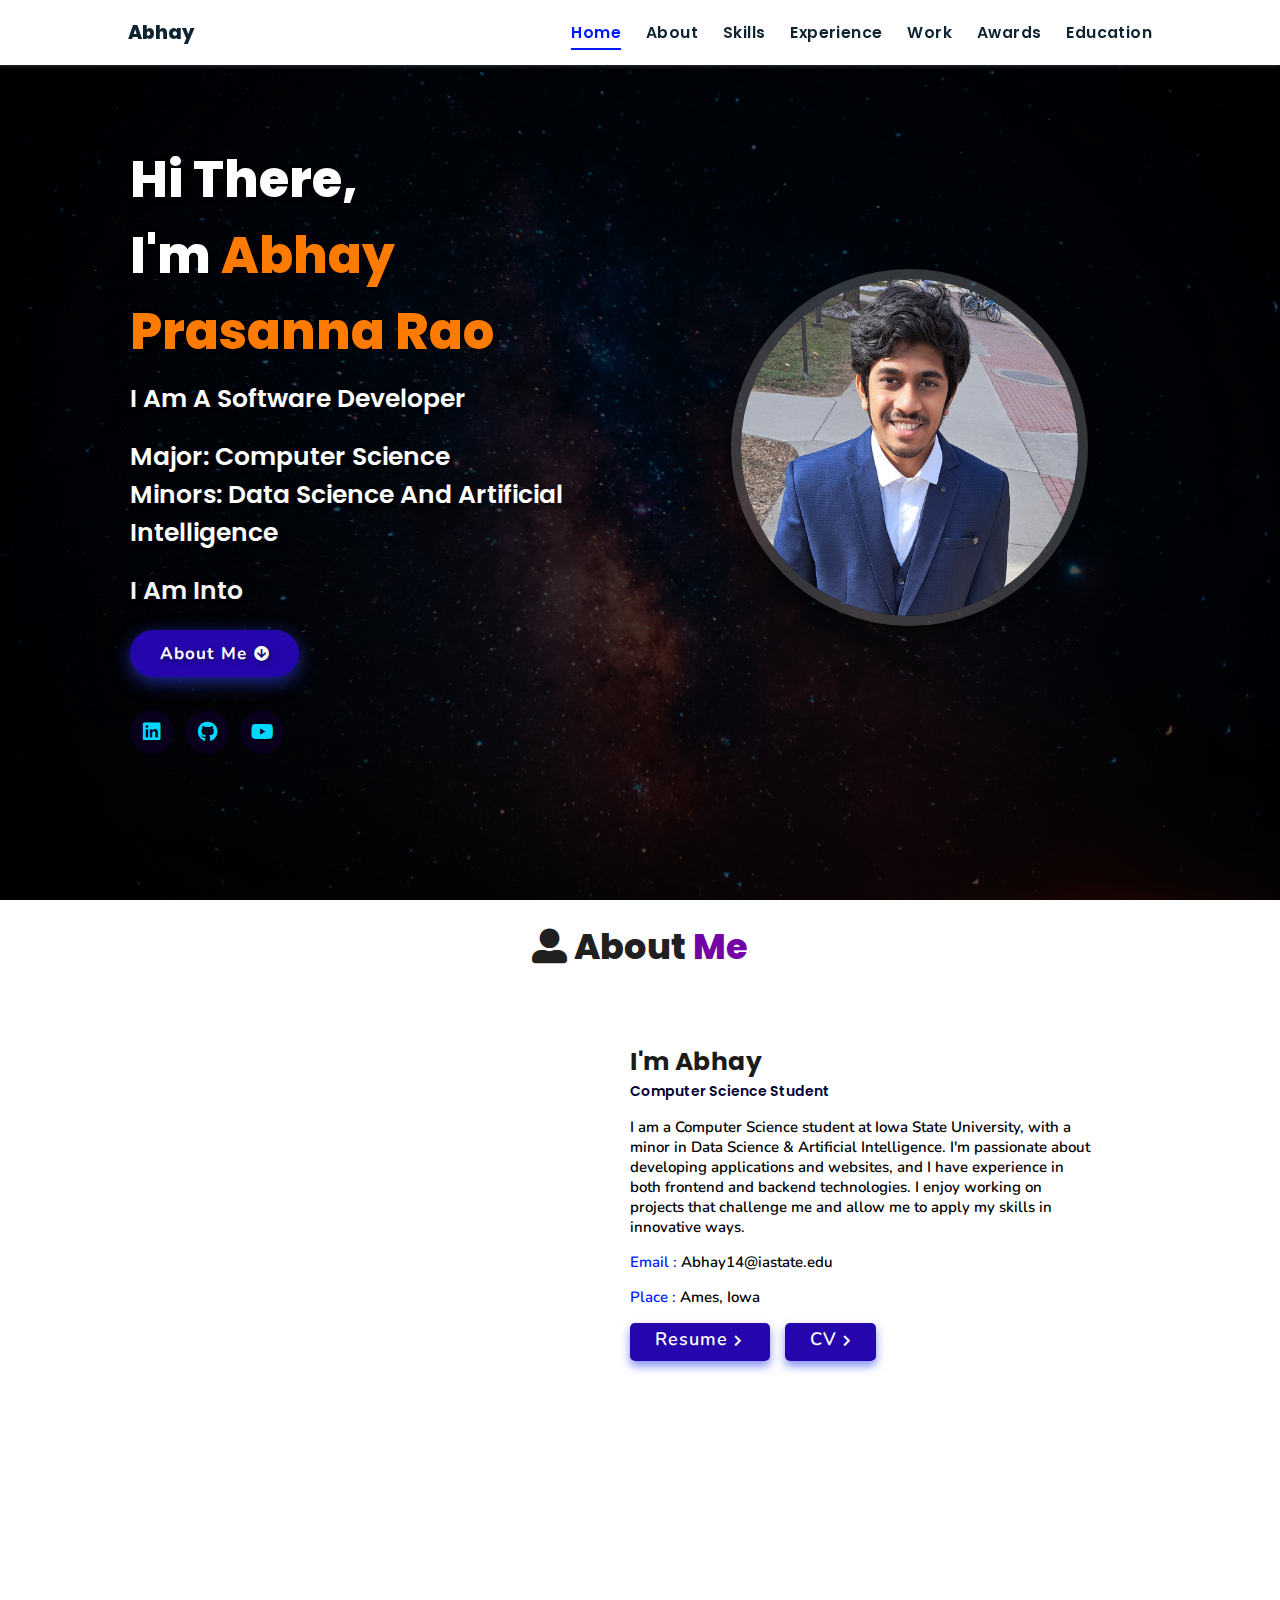
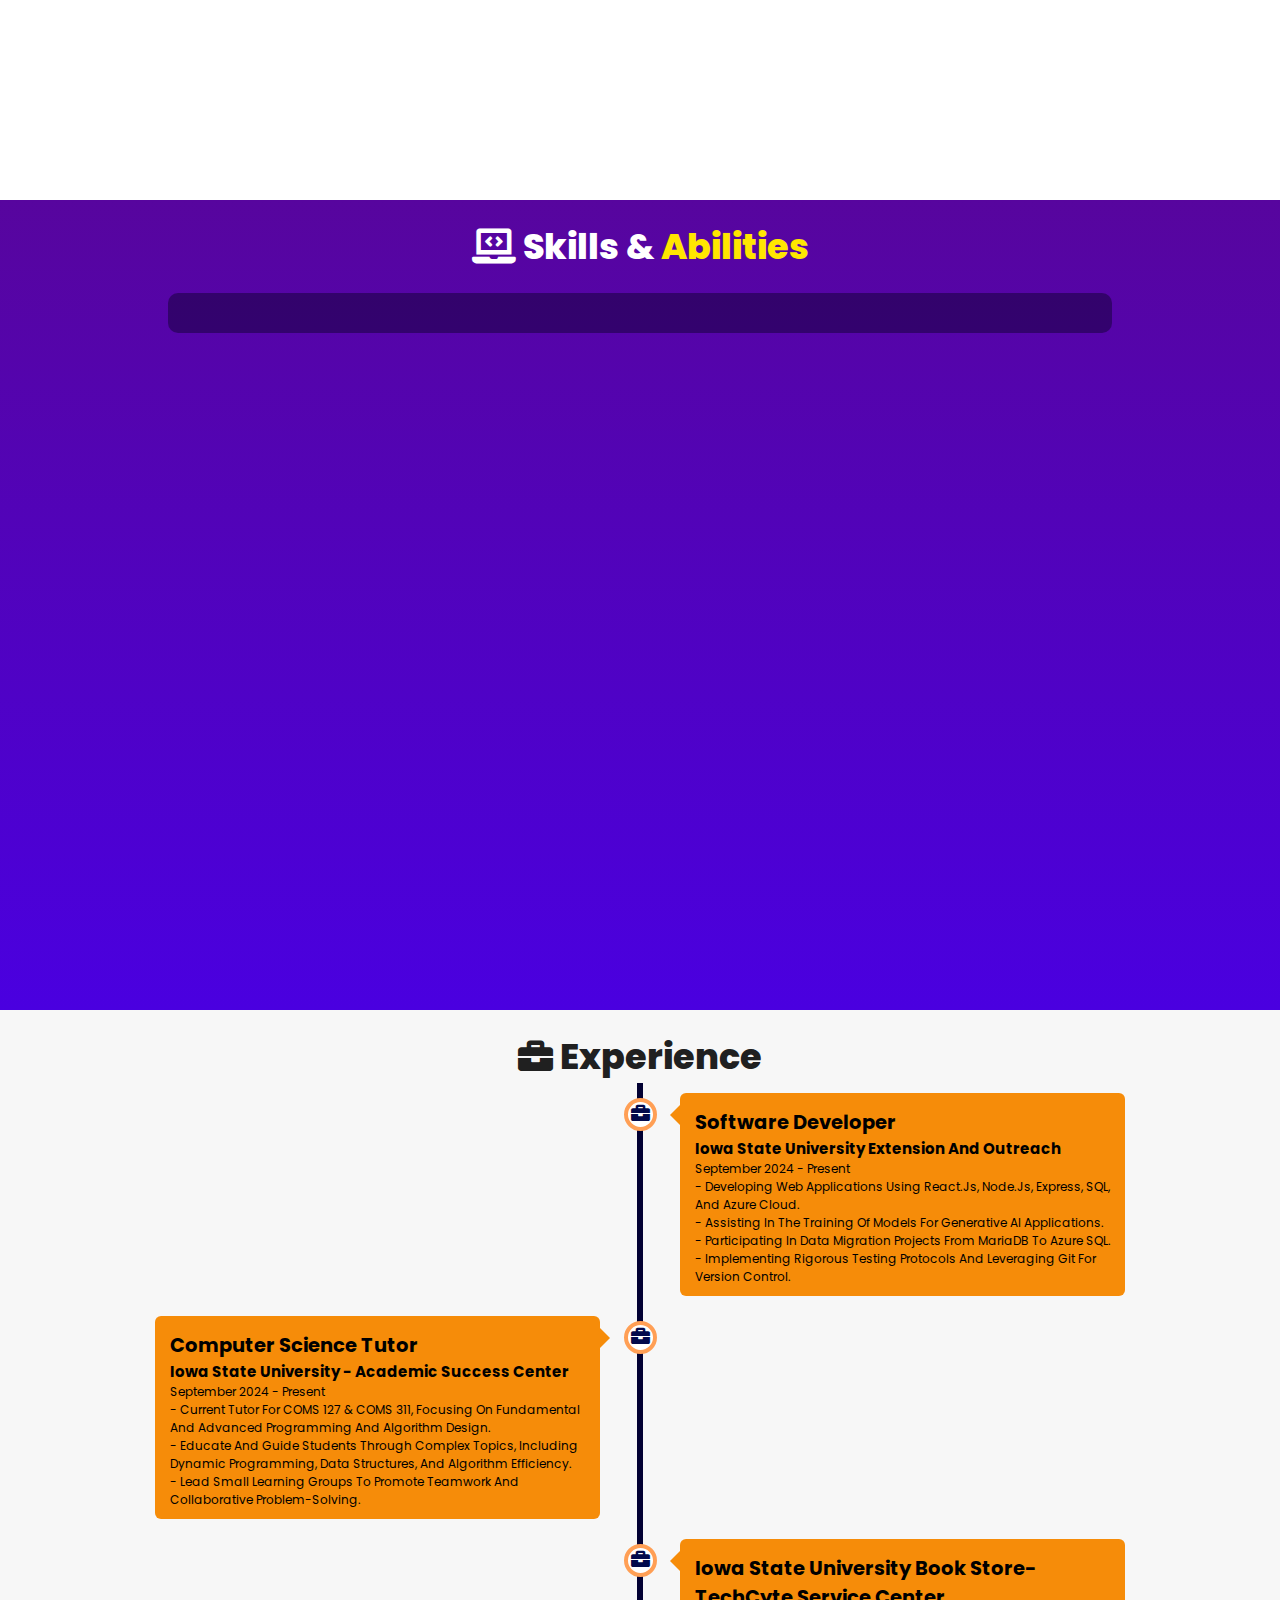
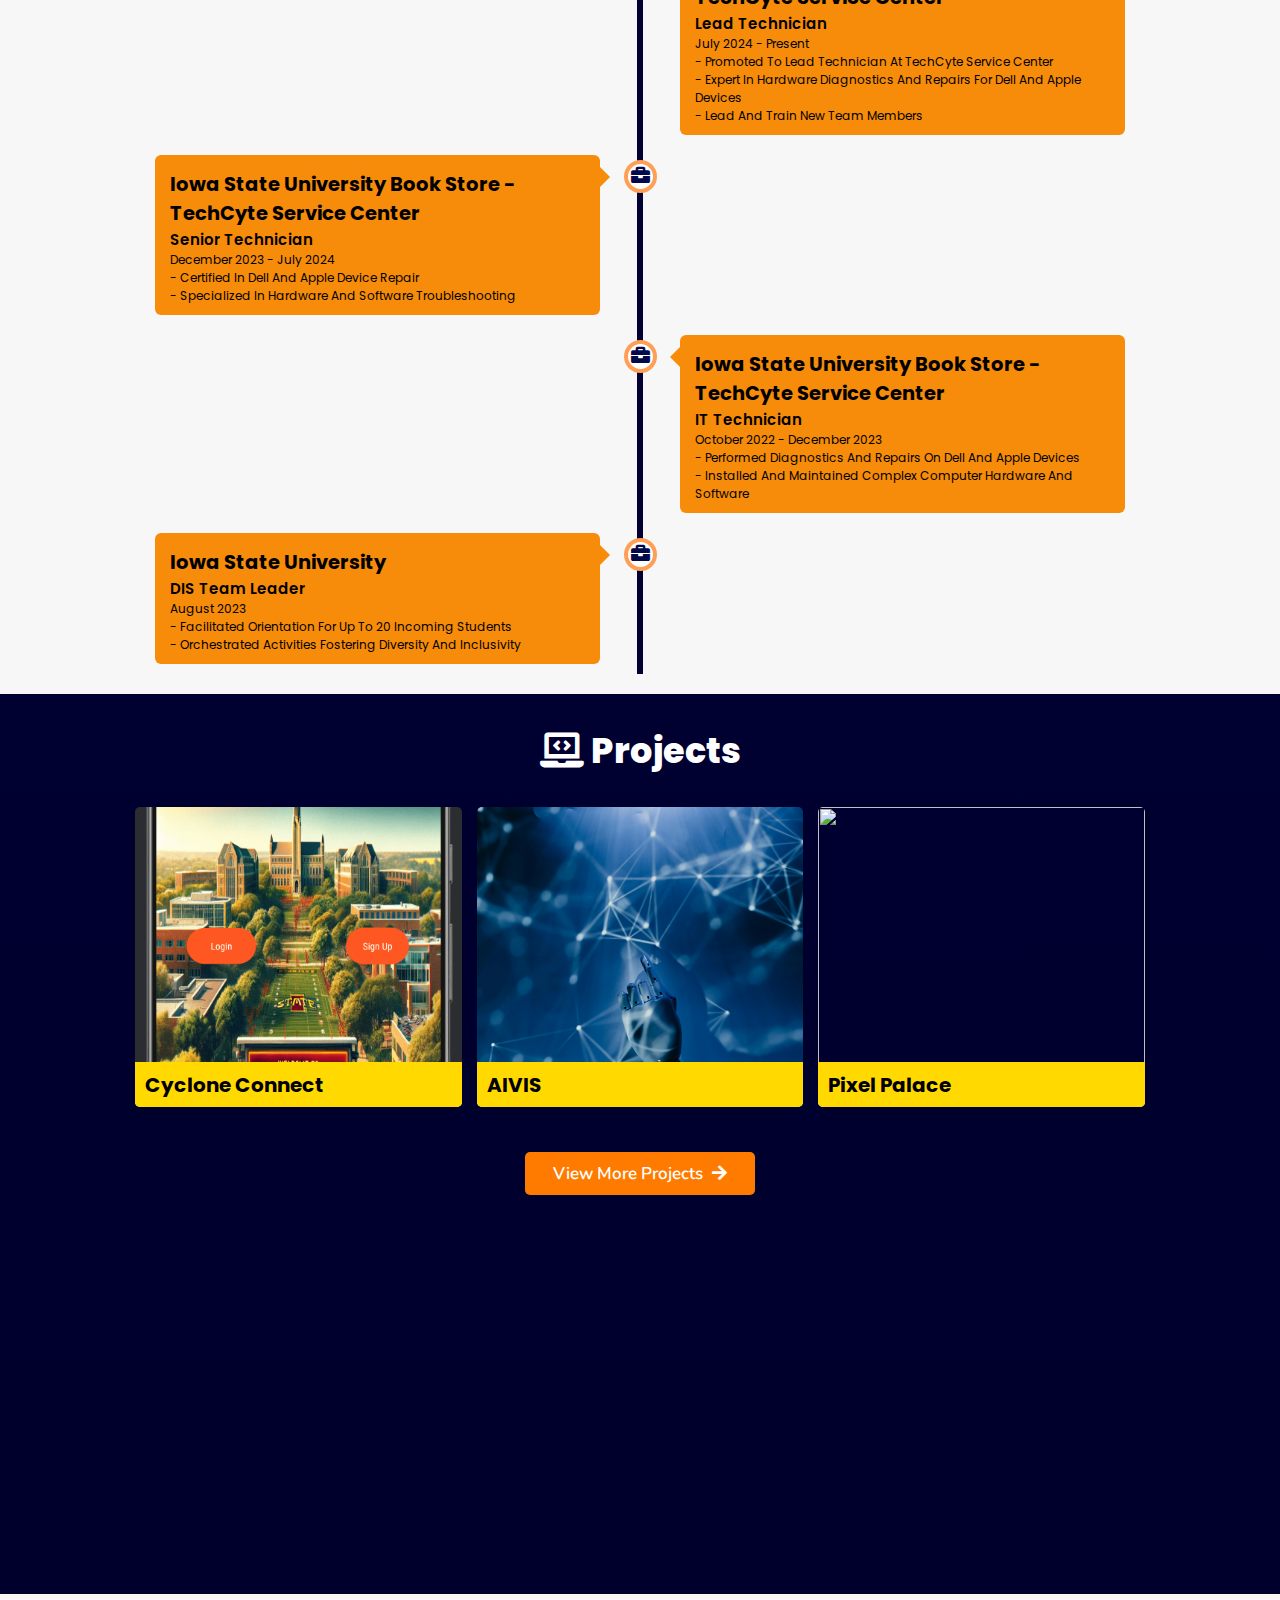
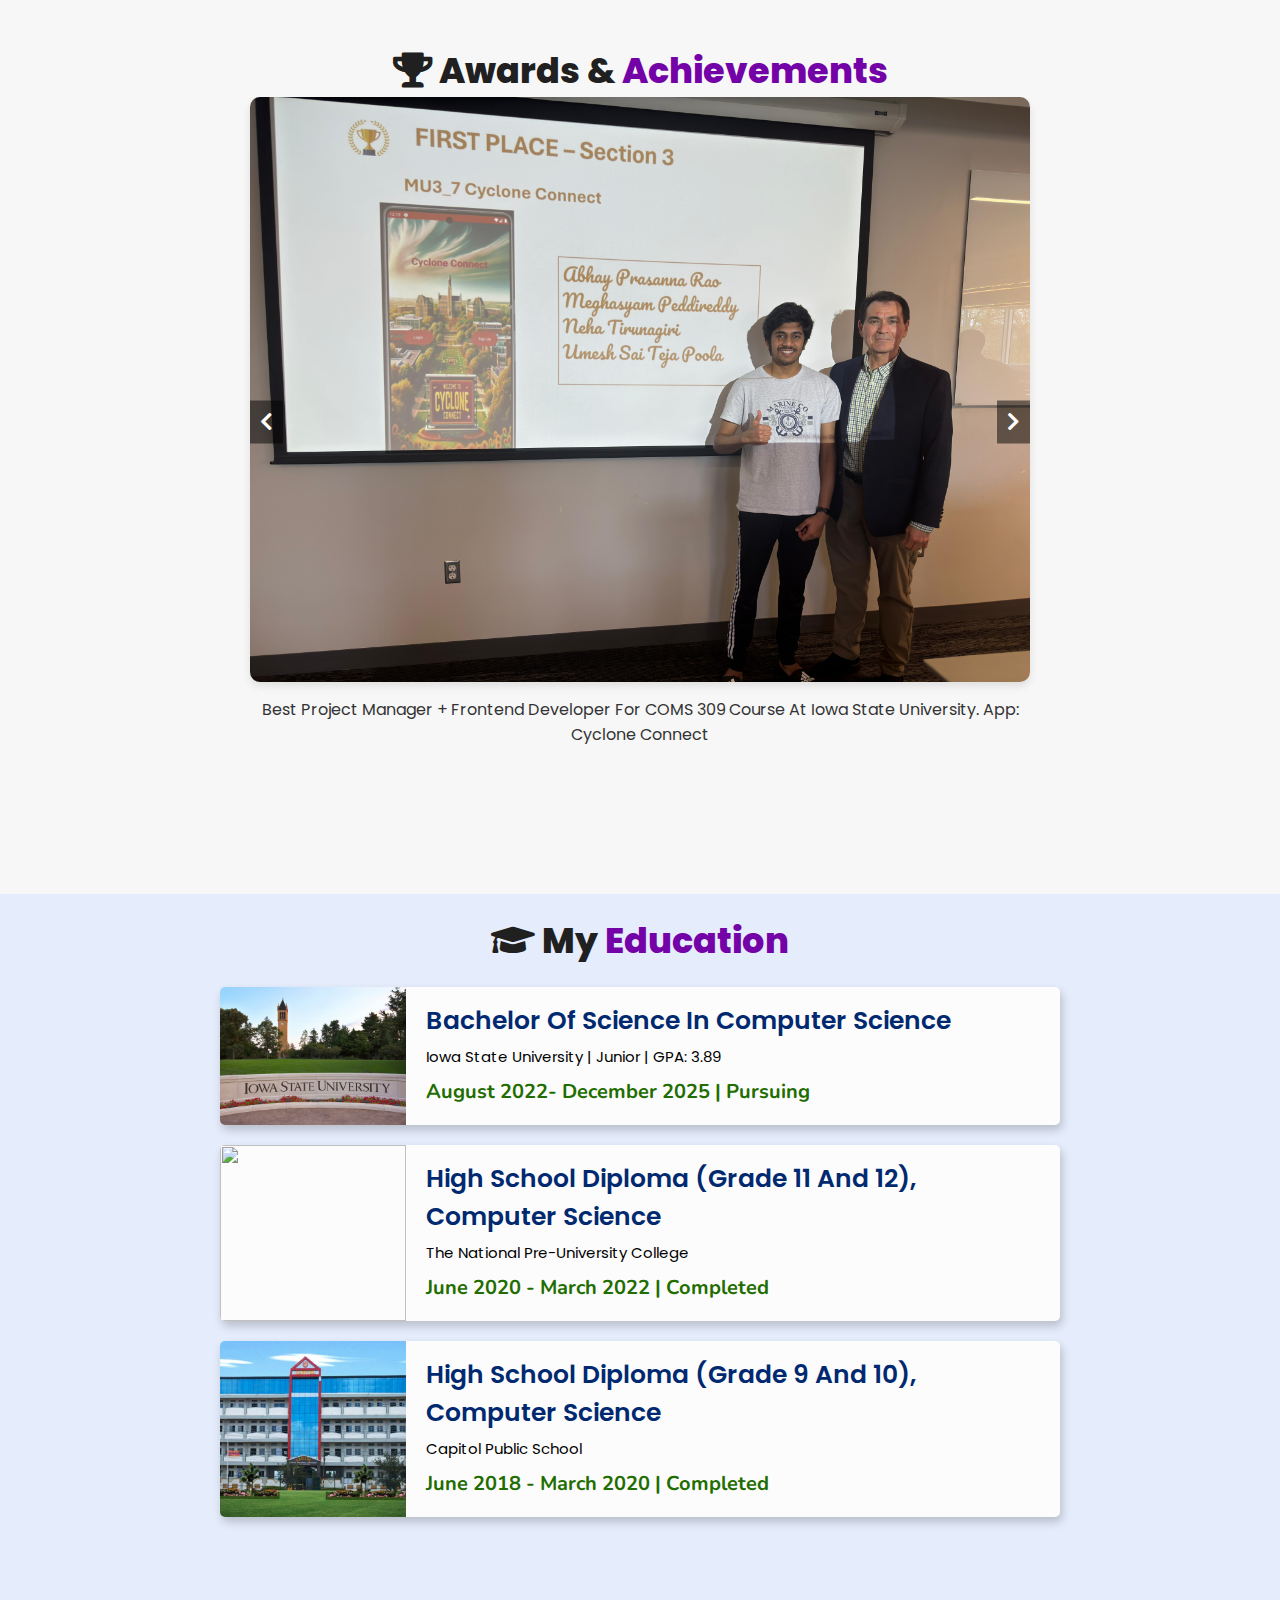
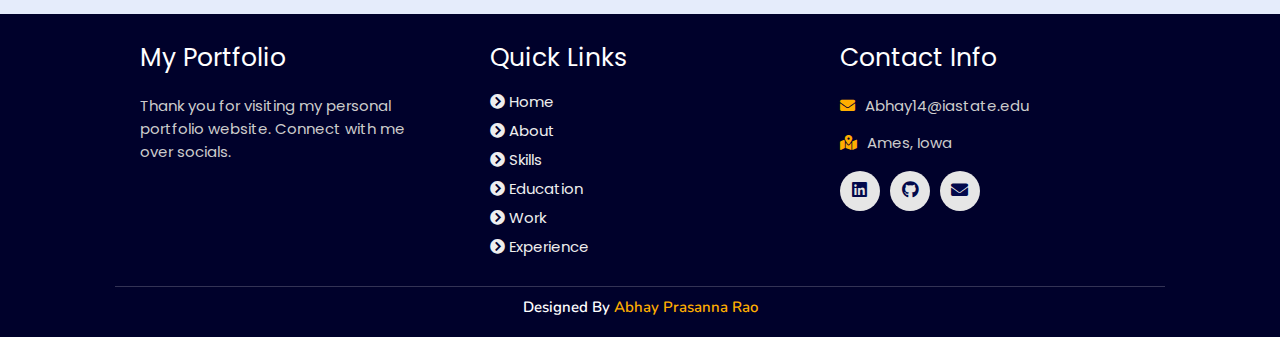
==== commit ab93826d: "Projects" ====
--- a/index.html
+++ b/index.html
@@ -97,6 +97,35 @@
             <div class="container right">
                 <div class="content">
                     <div class="tag">
+                        <h2>Software Developer</h2>
+                    </div>
+                    <div class="desc">
+                        <h2>Iowa State University Extension and Outreach</h2>
+                        <p>September 2024 - Present</p>
+                        <p>- Developing web applications using React.js, Node.js, Express, SQL, and Azure Cloud.</p>
+                        <p>- Assisting in the training of models for generative AI applications.</p>
+                        <p>- Participating in data migration projects from MariaDB to Azure SQL.</p>
+                        <p>- Implementing rigorous testing protocols and leveraging Git for version control.</p>
+                    </div>
+                </div>
+            </div>
+            <div class="container left">
+                <div class="content">
+                    <div class="tag">
+                        <h2>Computer Science Tutor</h2>
+                    </div>
+                    <div class="desc">
+                        <h2>Iowa State University - Academic Success Center</h2>
+                        <p>September 2024 - Present</p>
+                        <p>- Current Tutor for COMS 127 & COMS 311, focusing on fundamental and advanced programming and algorithm design.</p>
+                        <p>- Educate and guide students through complex topics, including dynamic programming, data structures, and algorithm efficiency.</p>
+                        <p>- Lead small learning groups to promote teamwork and collaborative problem-solving.</p>
+                    </div>
+                </div>
+            </div>
+            <div class="container right">
+                <div class="content">
+                    <div class="tag">
                         <h2>Iowa State University Book Store- TechCyte Service Center</h2>
                     </div>
                     <div class="desc">
@@ -162,10 +191,6 @@
                     </div>
                     <div class="desc">
                         <p>A Java-based application using Spring Boot, IntelliJ, MySQL, and Android Studio to enhance campus life by integrating class and work schedules.</p>
-                        <div class="btns">
-                            <a href="#" class="btn" target="_blank"><i class="fas fa-eye"></i> View</a>
-                            <a href="#" class="btn" target="_blank">Code <i class="fas fa-code"></i></a>
-                        </div>
                     </div>
                 </div>
             </div>
@@ -178,10 +203,6 @@
                     </div>
                     <div class="desc">
                         <p>A voice-activated personal assistant application using Python, integrating functionalities like real-time news updates, weather forecasting, and language translation.</p>
-                        <div class="btns">
-                            <a href="#" class="btn" target="_blank"><i class="fas fa-eye"></i> View</a>
-                            <a href="#" class="btn" target="_blank">Code <i class="fas fa-code"></i></a>
-                        </div>
                     </div>
                 </div>
             </div>
@@ -194,15 +215,11 @@
                     </div>
                     <div class="desc">
                         <p>An e-commerce website utilizing React, JavaScript, Node.js, Express, and MongoDB for both frontend and backend architecture.</p>
-                        <div class="btns">
-                            <a href="#" class="btn" target="_blank"><i class="fas fa-eye"></i> View</a>
-                            <a href="#" class="btn" target="_blank">Code <i class="fas fa-code"></i></a>
-                        </div>
                     </div>
                 </div>
             </div>
             <div class="view-more-projects">
-                <a href="https://github.com/Abhay-2004" target="_blank" class="btn">
+                <a href="projects.html" class="btn">
                     View More Projects <i class="fas fa-arrow-right"></i>
                 </a>
             </div>
@@ -270,10 +287,6 @@
     
         </div>
     </section>
-
-
-
-
 
 
     <section class="footer">
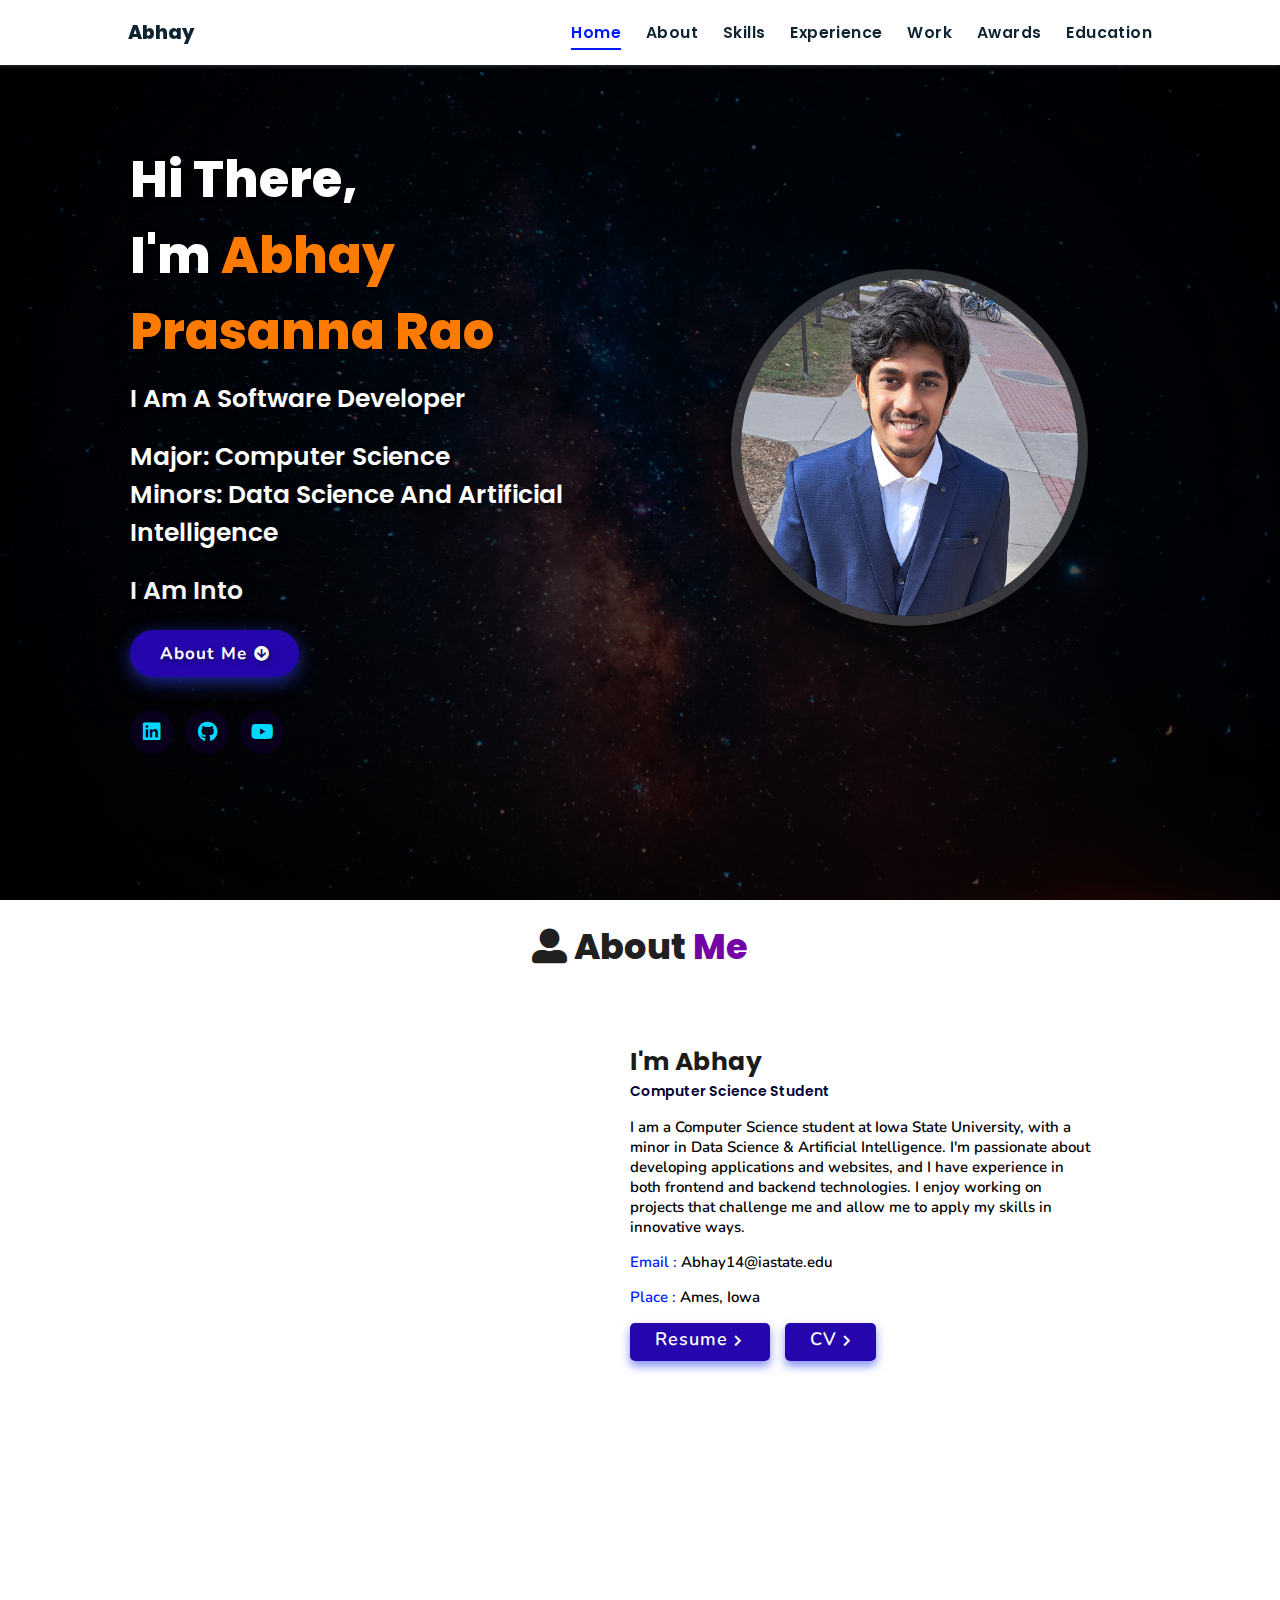
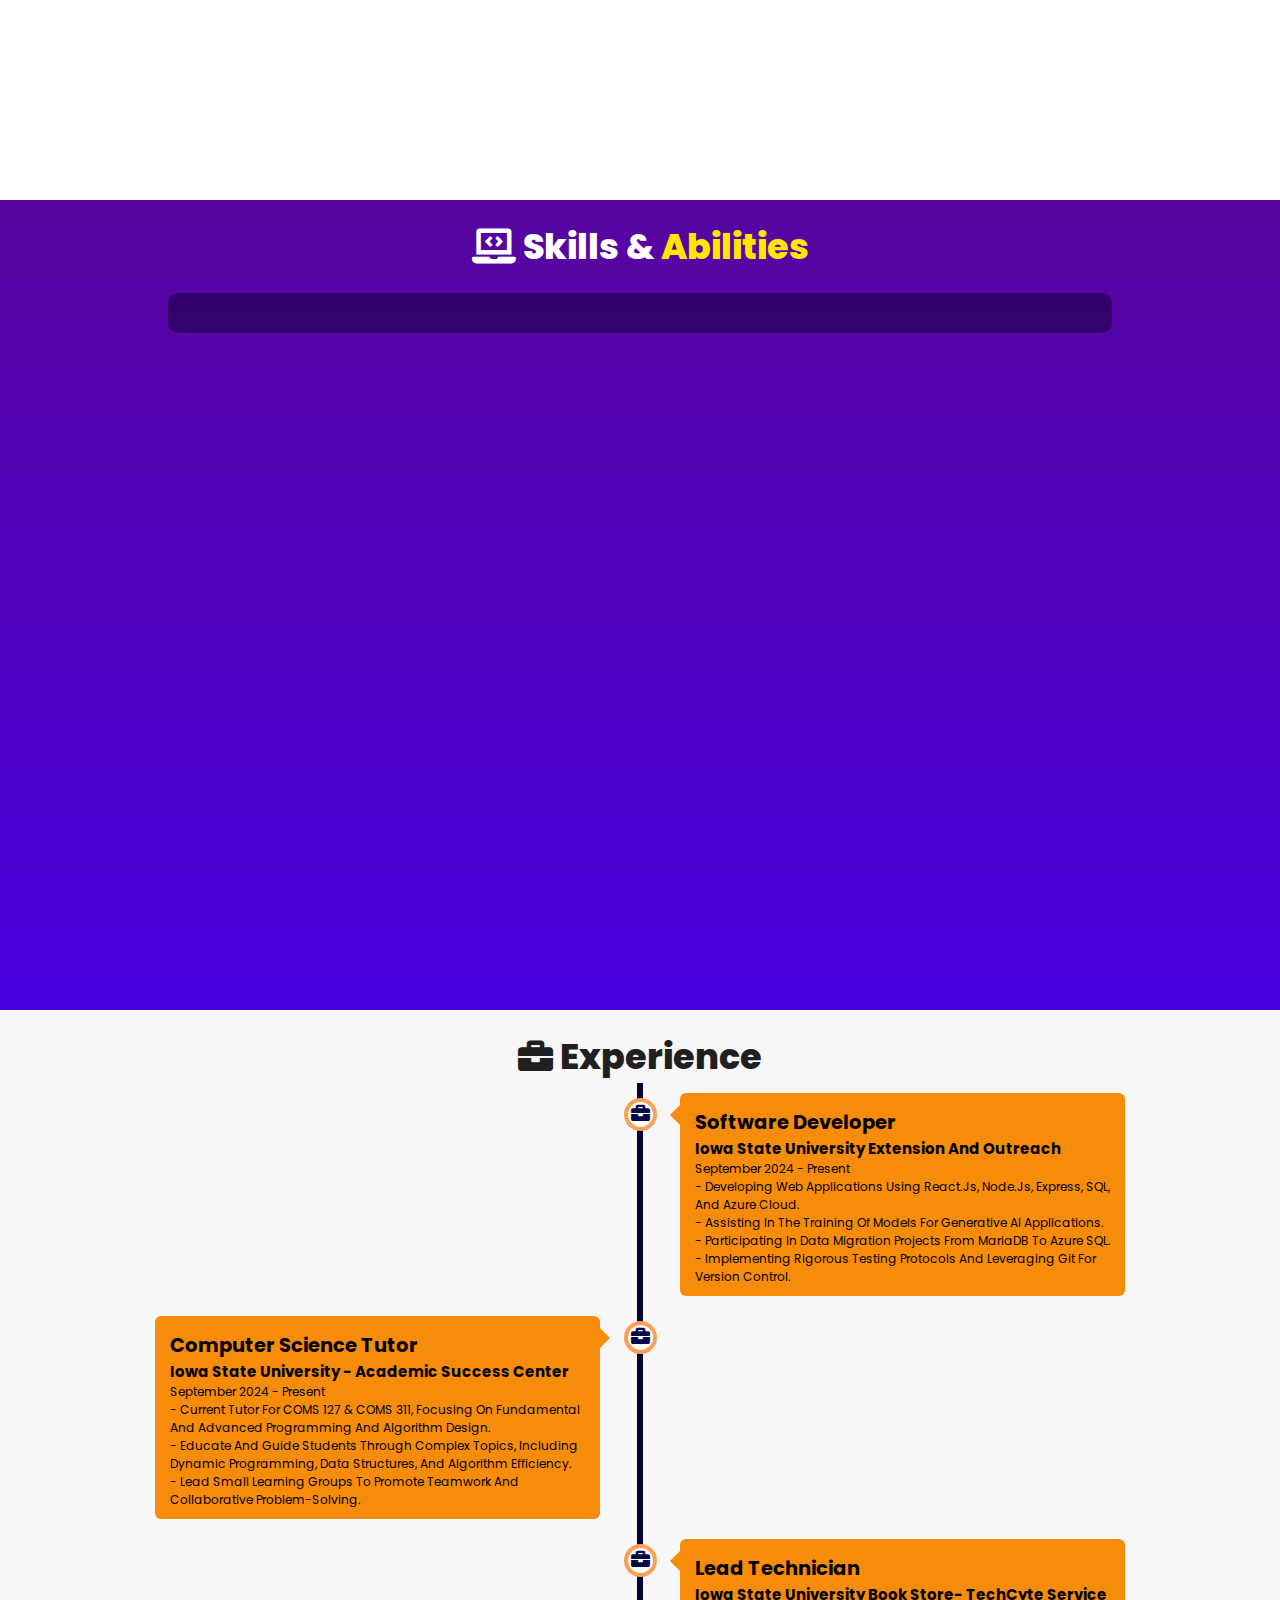
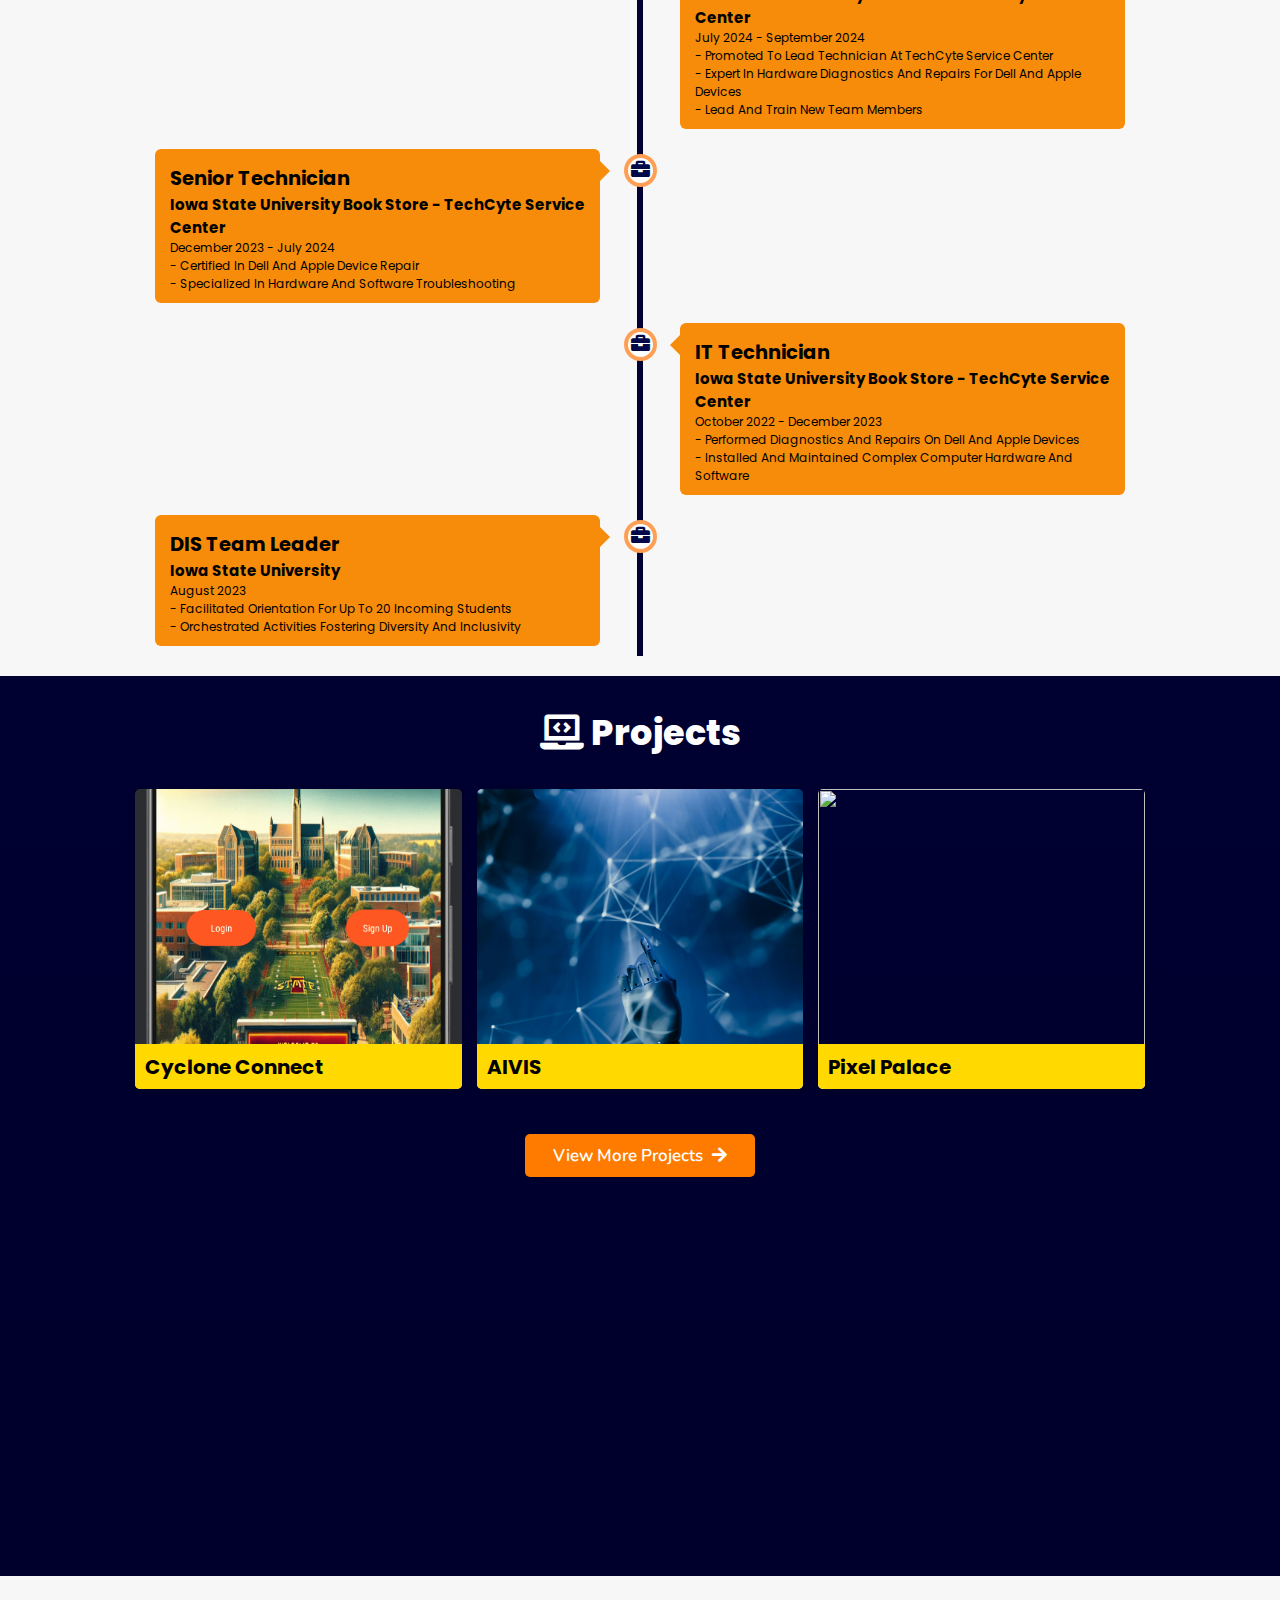
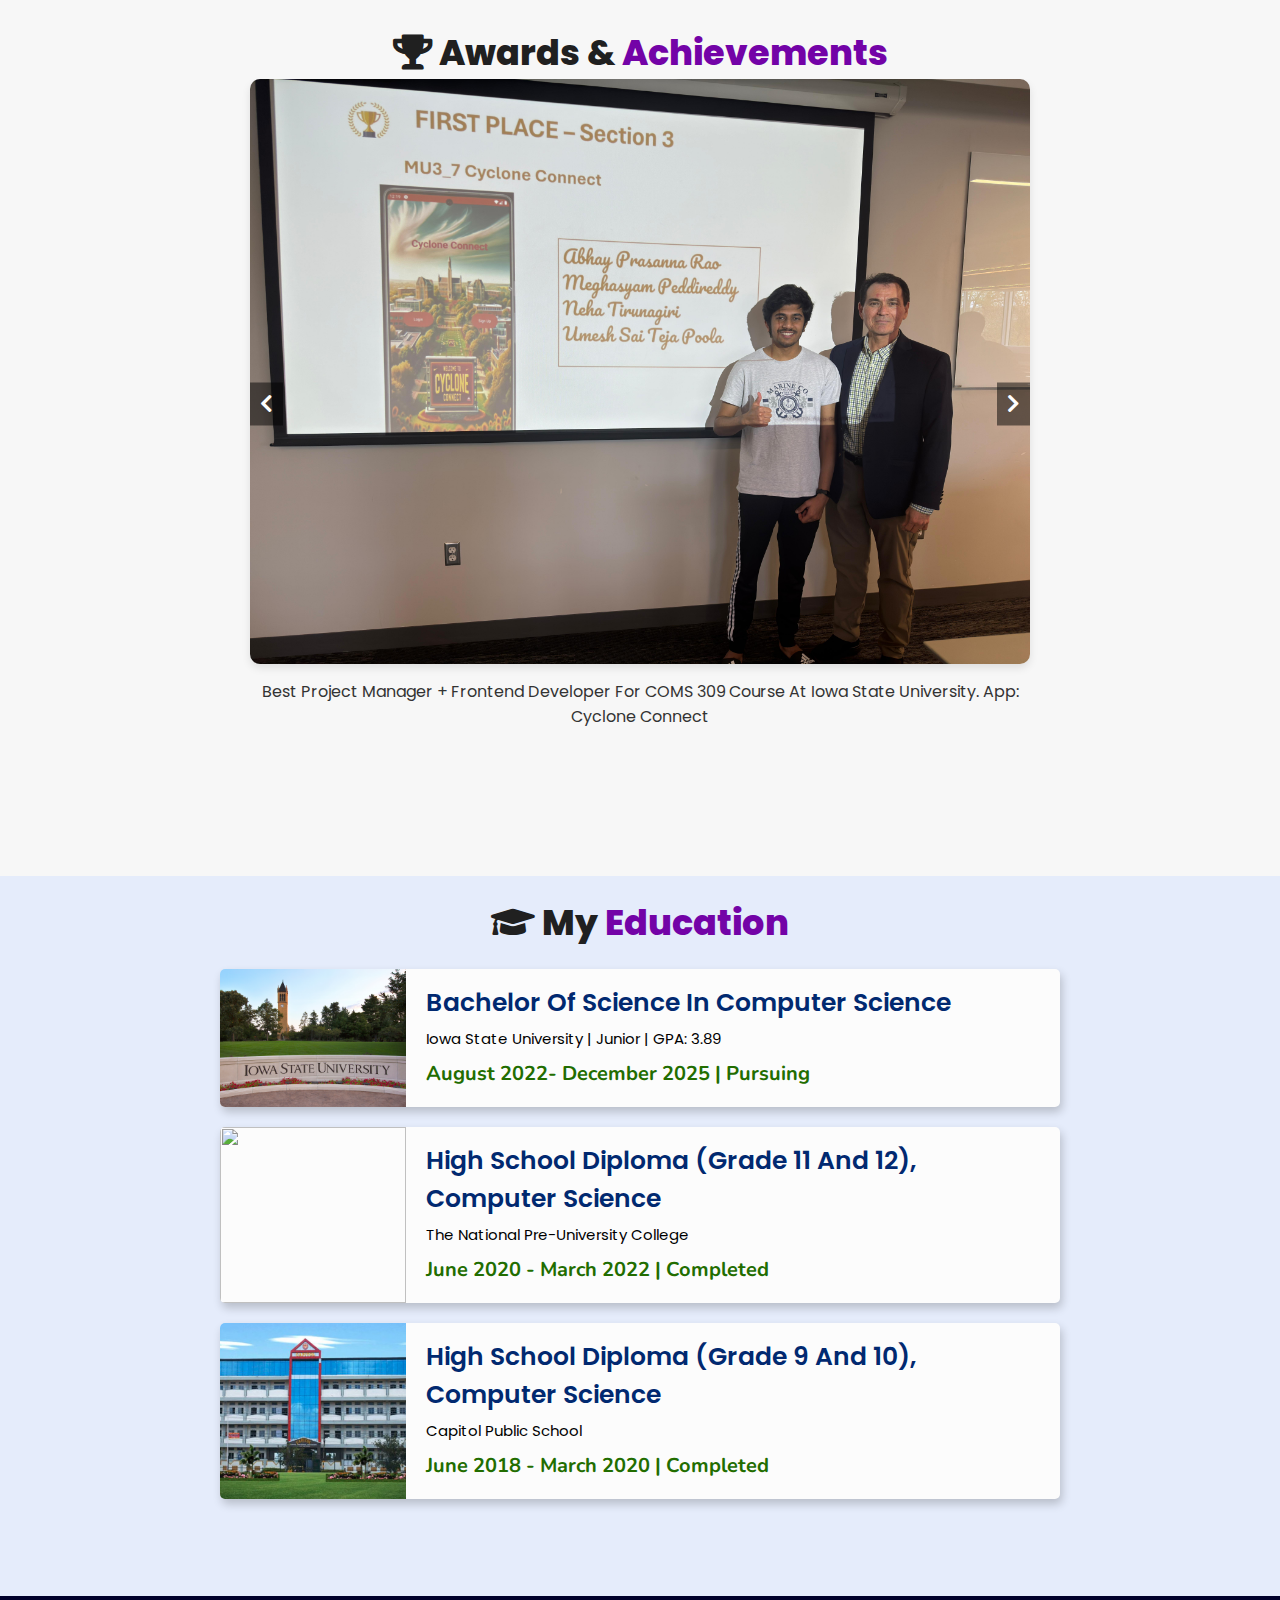
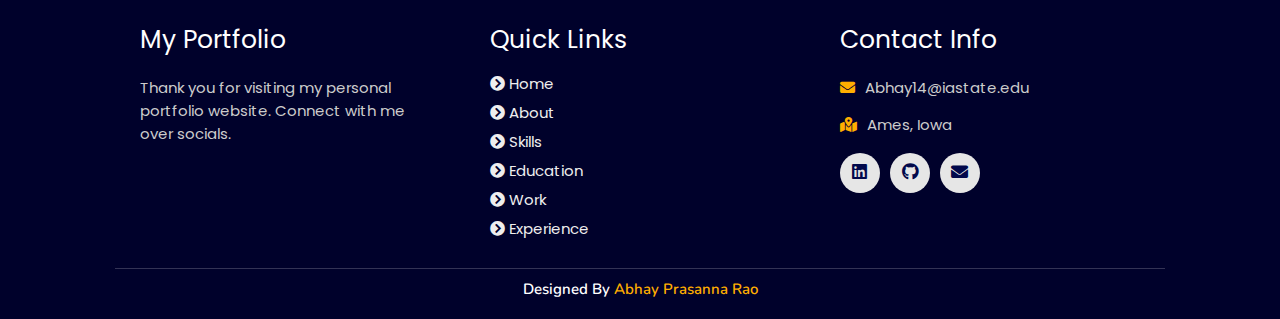
==== commit ec3a6ff0: "index" ====
--- a/index.html
+++ b/index.html
@@ -1,5 +1,6 @@
 <!DOCTYPE html>
 <html lang="en">
+
 <head>
     <meta charset="UTF-8">
     <meta name="viewport" content="width=device-width, initial-scale=1.0">
@@ -7,6 +8,7 @@
     <link rel="stylesheet" href="https://cdnjs.cloudflare.com/ajax/libs/font-awesome/5.15.3/css/all.min.css">
     <link rel="stylesheet" href="./assets/css/style.css">
 </head>
+
 <body>
     <header>
         <a href="/" class="logo">Abhay</a>
@@ -27,7 +29,7 @@
     <section class="home" id="home">
         <div id="particles-js"></div>
         <div class="content">
-            <h2>Hi There,<br/> I'm <span>Abhay Prasanna Rao</span></h2>
+            <h2>Hi There,<br /> I'm <span>Abhay Prasanna Rao</span></h2>
             <p><span>I am a Software Developer</span></p>
             <p><span>Major: Computer Science <br> Minors: Data Science and Artificial Intelligence</span></p>
             <p>i am into <span class="typing-text"></span></p>
@@ -36,9 +38,13 @@
             </a>
             <div class="socials">
                 <ul class="social-icons">
-                    <li><a class="linkedin" aria-label="LinkedIn" href="https://www.linkedin.com/in/abhay-prasanna-rao" target="_blank"><i class="fab fa-linkedin"></i></a></li>
-                    <li><a class="github" aria-label="GitHub" href="https://github.com/Abhay-2004" target="_blank"><i class="fab fa-github"></i></a></li>
-                    <li><a class="youtube" aria-label="Youtube" href="https://www.youtube.com/channel/UCwc6_sPm-zyVb-os5Qjlxeg" target="_blank"><i class="fab fa-youtube"></i></a></li>
+                    <li><a class="linkedin" aria-label="LinkedIn" href="https://www.linkedin.com/in/abhay-prasanna-rao"
+                            target="_blank"><i class="fab fa-linkedin"></i></a></li>
+                    <li><a class="github" aria-label="GitHub" href="https://github.com/Abhay-2004" target="_blank"><i
+                                class="fab fa-github"></i></a></li>
+                    <li><a class="youtube" aria-label="Youtube"
+                            href="https://www.youtube.com/channel/UCwc6_sPm-zyVb-os5Qjlxeg" target="_blank"><i
+                                class="fab fa-youtube"></i></a></li>
 
                 </ul>
             </div>
@@ -48,39 +54,44 @@
         </div>
     </section>
 
-<!-- About Section -->
-<section class="about" id="about">
-  <h2 class="heading"><i class="fas fa-user-alt"></i> About <span>Me</span></h2>
-  
-  <div class="row">
-    <div class="image">
-      <img draggable="false" class="tilt" src="./assets/images/abhay5.jpg" alt="">
-    </div>
-    <div class="content">
-      <h3>I'm Abhay</h3>
-      <span class="tag">Computer Science Student</span>
-      
-      <p>I am a Computer Science student at Iowa State University, with a minor in Data Science & Artificial Intelligence. I'm passionate about developing applications and websites, and I have experience in both frontend and backend technologies. I enjoy working on projects that challenge me and allow me to apply my skills in innovative ways.</p>
-      
-      <div class="box-container">
-        <div class="box">
-          <p><span> email : </span> Abhay14@iastate.edu</p>
-          <p><span> place : </span> Ames, Iowa</p>
-        </div>
-      </div>
-      
-      <div class="resumebtn">
-        <a href="https://drive.google.com/file/d/1P_HyOLzd6PuzvwQYgICghdXwuQcXR-Rf/view?usp=sharing" class="btn" target="_blank"><span>Resume</span>
-          <i class="fas fa-chevron-right"></i>
-        </a>
-        <a href="https://drive.google.com/file/d/1c0KE8OgK3G7gpQXaouIRUPKv_0swIg-6/view?usp=sharing" class="btn" target="_blank"><span>CV</span>
-          <i class="fas fa-chevron-right"></i>
-        </a>
-      </div>
-      
-    </div>
-  </div>
-</section>
+    <!-- About Section -->
+    <section class="about" id="about">
+        <h2 class="heading"><i class="fas fa-user-alt"></i> About <span>Me</span></h2>
+
+        <div class="row">
+            <div class="image">
+                <img draggable="false" class="tilt" src="./assets/images/abhay5.jpg" alt="">
+            </div>
+            <div class="content">
+                <h3>I'm Abhay</h3>
+                <span class="tag">Computer Science Student</span>
+
+                <p>I am a Computer Science student at Iowa State University, with a minor in Data Science & Artificial
+                    Intelligence. I'm passionate about developing applications and websites, and I have experience in
+                    both frontend and backend technologies. I enjoy working on projects that challenge me and allow me
+                    to apply my skills in innovative ways.</p>
+
+                <div class="box-container">
+                    <div class="box">
+                        <p><span> email : </span> Abhay14@iastate.edu</p>
+                        <p><span> place : </span> Ames, Iowa</p>
+                    </div>
+                </div>
+
+                <div class="resumebtn">
+                    <a href="https://drive.google.com/file/d/1P_HyOLzd6PuzvwQYgICghdXwuQcXR-Rf/view?usp=sharing"
+                        class="btn" target="_blank"><span>Resume</span>
+                        <i class="fas fa-chevron-right"></i>
+                    </a>
+                    <a href="https://drive.google.com/file/d/1c0KE8OgK3G7gpQXaouIRUPKv_0swIg-6/view?usp=sharing"
+                        class="btn" target="_blank"><span>CV</span>
+                        <i class="fas fa-chevron-right"></i>
+                    </a>
+                </div>
+
+            </div>
+        </div>
+    </section>
 
     <section class="skills" id="skills">
         <h2 class="heading"><i class="fas fa-laptop-code"></i> Skills & <span>Abilities</span></h2>
@@ -117,8 +128,10 @@
                     <div class="desc">
                         <h2>Iowa State University - Academic Success Center</h2>
                         <p>September 2024 - Present</p>
-                        <p>- Current Tutor for COMS 127 & COMS 311, focusing on fundamental and advanced programming and algorithm design.</p>
-                        <p>- Educate and guide students through complex topics, including dynamic programming, data structures, and algorithm efficiency.</p>
+                        <p>- Current Tutor for COMS 127 & COMS 311, focusing on fundamental and advanced programming and
+                            algorithm design.</p>
+                        <p>- Educate and guide students through complex topics, including dynamic programming, data
+                            structures, and algorithm efficiency.</p>
                         <p>- Lead small learning groups to promote teamwork and collaborative problem-solving.</p>
                     </div>
                 </div>
@@ -126,11 +139,12 @@
             <div class="container right">
                 <div class="content">
                     <div class="tag">
+                        <h2>Lead Technician</h2>
+
+                    </div>
+                    <div class="desc">
                         <h2>Iowa State University Book Store- TechCyte Service Center</h2>
-                    </div>
-                    <div class="desc">
-                        <h3>Lead Technician</h3>
-                        <p>July 2024 - Present</p>
+                        <p>July 2024 - September 2024</p>
                         <p>- Promoted to Lead Technician at TechCyte Service Center</p>
                         <p>- Expert in hardware diagnostics and repairs for Dell and Apple devices</p>
                         <p>- Lead and train new team members</p>
@@ -140,10 +154,11 @@
             <div class="container left">
                 <div class="content">
                     <div class="tag">
+                        <h2>Senior Technician</h2>
+
+                    </div>
+                    <div class="desc">
                         <h2>Iowa State University Book Store - TechCyte Service Center</h2>
-                    </div>
-                    <div class="desc">
-                        <h3>Senior Technician</h3>
                         <p>December 2023 - July 2024</p>
                         <p>- Certified in Dell and Apple device repair</p>
                         <p>- Specialized in hardware and software troubleshooting</p>
@@ -153,10 +168,11 @@
             <div class="container right">
                 <div class="content">
                     <div class="tag">
+                        <h2>IT Technician</h2>
+
+                    </div>
+                    <div class="desc">
                         <h2>Iowa State University Book Store - TechCyte Service Center</h2>
-                    </div>
-                    <div class="desc">
-                        <h3>IT Technician</h3>
                         <p>October 2022 - December 2023</p>
                         <p>- Performed diagnostics and repairs on Dell and Apple devices</p>
                         <p>- Installed and maintained complex computer hardware and software</p>
@@ -166,10 +182,11 @@
             <div class="container left">
                 <div class="content">
                     <div class="tag">
+                        <h2>DIS Team Leader</h2>
+
+                    </div>
+                    <div class="desc">
                         <h2>Iowa State University</h2>
-                    </div>
-                    <div class="desc">
-                        <h3>DIS Team Leader</h3>
                         <p>August 2023</p>
                         <p>- Facilitated orientation for up to 20 incoming students</p>
                         <p>- Orchestrated activities fostering diversity and inclusivity</p>
@@ -190,7 +207,8 @@
                         <h3>Cyclone Connect</h3>
                     </div>
                     <div class="desc">
-                        <p>A Java-based application using Spring Boot, IntelliJ, MySQL, and Android Studio to enhance campus life by integrating class and work schedules.</p>
+                        <p>A Java-based application using Spring Boot, IntelliJ, MySQL, and Android Studio to enhance
+                            campus life by integrating class and work schedules.</p>
                     </div>
                 </div>
             </div>
@@ -202,7 +220,8 @@
                         <h3>AIVIS</h3>
                     </div>
                     <div class="desc">
-                        <p>A voice-activated personal assistant application using Python, integrating functionalities like real-time news updates, weather forecasting, and language translation.</p>
+                        <p>A voice-activated personal assistant application using Python, integrating functionalities
+                            like real-time news updates, weather forecasting, and language translation.</p>
                     </div>
                 </div>
             </div>
@@ -214,7 +233,8 @@
                         <h3>Pixel Palace</h3>
                     </div>
                     <div class="desc">
-                        <p>An e-commerce website utilizing React, JavaScript, Node.js, Express, and MongoDB for both frontend and backend architecture.</p>
+                        <p>An e-commerce website utilizing React, JavaScript, Node.js, Express, and MongoDB for both
+                            frontend and backend architecture.</p>
                     </div>
                 </div>
             </div>
@@ -232,7 +252,8 @@
             <div class="awards-slider">
                 <div class="award-slide">
                     <img src="assets/images/awards/CycloneConnect.jpeg" alt="Cyclone Connect Award">
-                    <p>Best Project Manager + Frontend Developer for COMS 309 Course at Iowa State University. App: Cyclone Connect</p>
+                    <p>Best Project Manager + Frontend Developer for COMS 309 Course at Iowa State University. App:
+                        Cyclone Connect</p>
                 </div>
                 <div class="award-slide">
                     <img src="assets/images/awards/DeansList1.jpg" alt="Dean's List Award 1">
@@ -240,7 +261,8 @@
                 </div>
                 <div class="award-slide">
                     <img src="assets/images/awards/DeansList2.jpg" alt="Dean's List Award 2">
-                    <p>Annual meetings with LAS dean, associate dean, and professors to celebrate academic performance.</p>
+                    <p>Annual meetings with LAS dean, associate dean, and professors to celebrate academic performance.
+                    </p>
                 </div>
                 <div class="award-slide">
                     <img src="assets/images/awards/DeansList3.jpeg" alt="Dean's List Award 3">
@@ -250,7 +272,7 @@
             <button class="award-nav next"><i class="fas fa-chevron-right"></i></button>
         </div>
     </section>
-    
+
     <section class="education" id="education">
         <h1 class="heading"><i class="fas fa-graduation-cap"></i> My <span>Education</span></h1>
         <div class="box-container">
@@ -284,7 +306,7 @@
                     <h4>June 2018 - March 2020 | Completed</h4>
                 </div>
             </div>
-    
+
         </div>
     </section>
 
@@ -309,14 +331,17 @@
                 <p> <i class="fas fa-envelope"></i>Abhay14@iastate.edu</p>
                 <p> <i class="fas fa-map-marked-alt"></i>Ames, Iowa</p>
                 <div class="share">
-                    <a href="https://www.linkedin.com/in/abhay-prasanna-rao" class="fab fa-linkedin" aria-label="LinkedIn" target="_blank"></a>
-                    <a href="https://github.com/Abhay-2004" class="fab fa-github" aria-label="GitHub" target="_blank"></a>
+                    <a href="https://www.linkedin.com/in/abhay-prasanna-rao" class="fab fa-linkedin"
+                        aria-label="LinkedIn" target="_blank"></a>
+                    <a href="https://github.com/Abhay-2004" class="fab fa-github" aria-label="GitHub"
+                        target="_blank"></a>
                     <a href="mailto:Abhay14@iastate.edu" class="fas fa-envelope" aria-label="Mail" target="_blank"></a>
 
                 </div>
             </div>
         </div>
-        <h1 class="credit">Designed by <a href="https://www.linkedin.com/in/abhay-prasanna-rao"> Abhay Prasanna Rao</a></h1>
+        <h1 class="credit">Designed by <a href="https://www.linkedin.com/in/abhay-prasanna-rao"> Abhay Prasanna Rao</a>
+        </h1>
     </section>
 
     <a href="#home" aria-label="ScrollTop" class="fas fa-angle-up" id="scroll-top"></a>
@@ -327,7 +352,8 @@
     <script src="https://cdnjs.cloudflare.com/ajax/libs/typed.js/2.0.12/typed.min.js"></script>
     <script src="https://unpkg.com/scrollreveal"></script>
     <script src="assets/js/script.js">
-        
+
     </script>
 </body>
-</html>
+
+</html>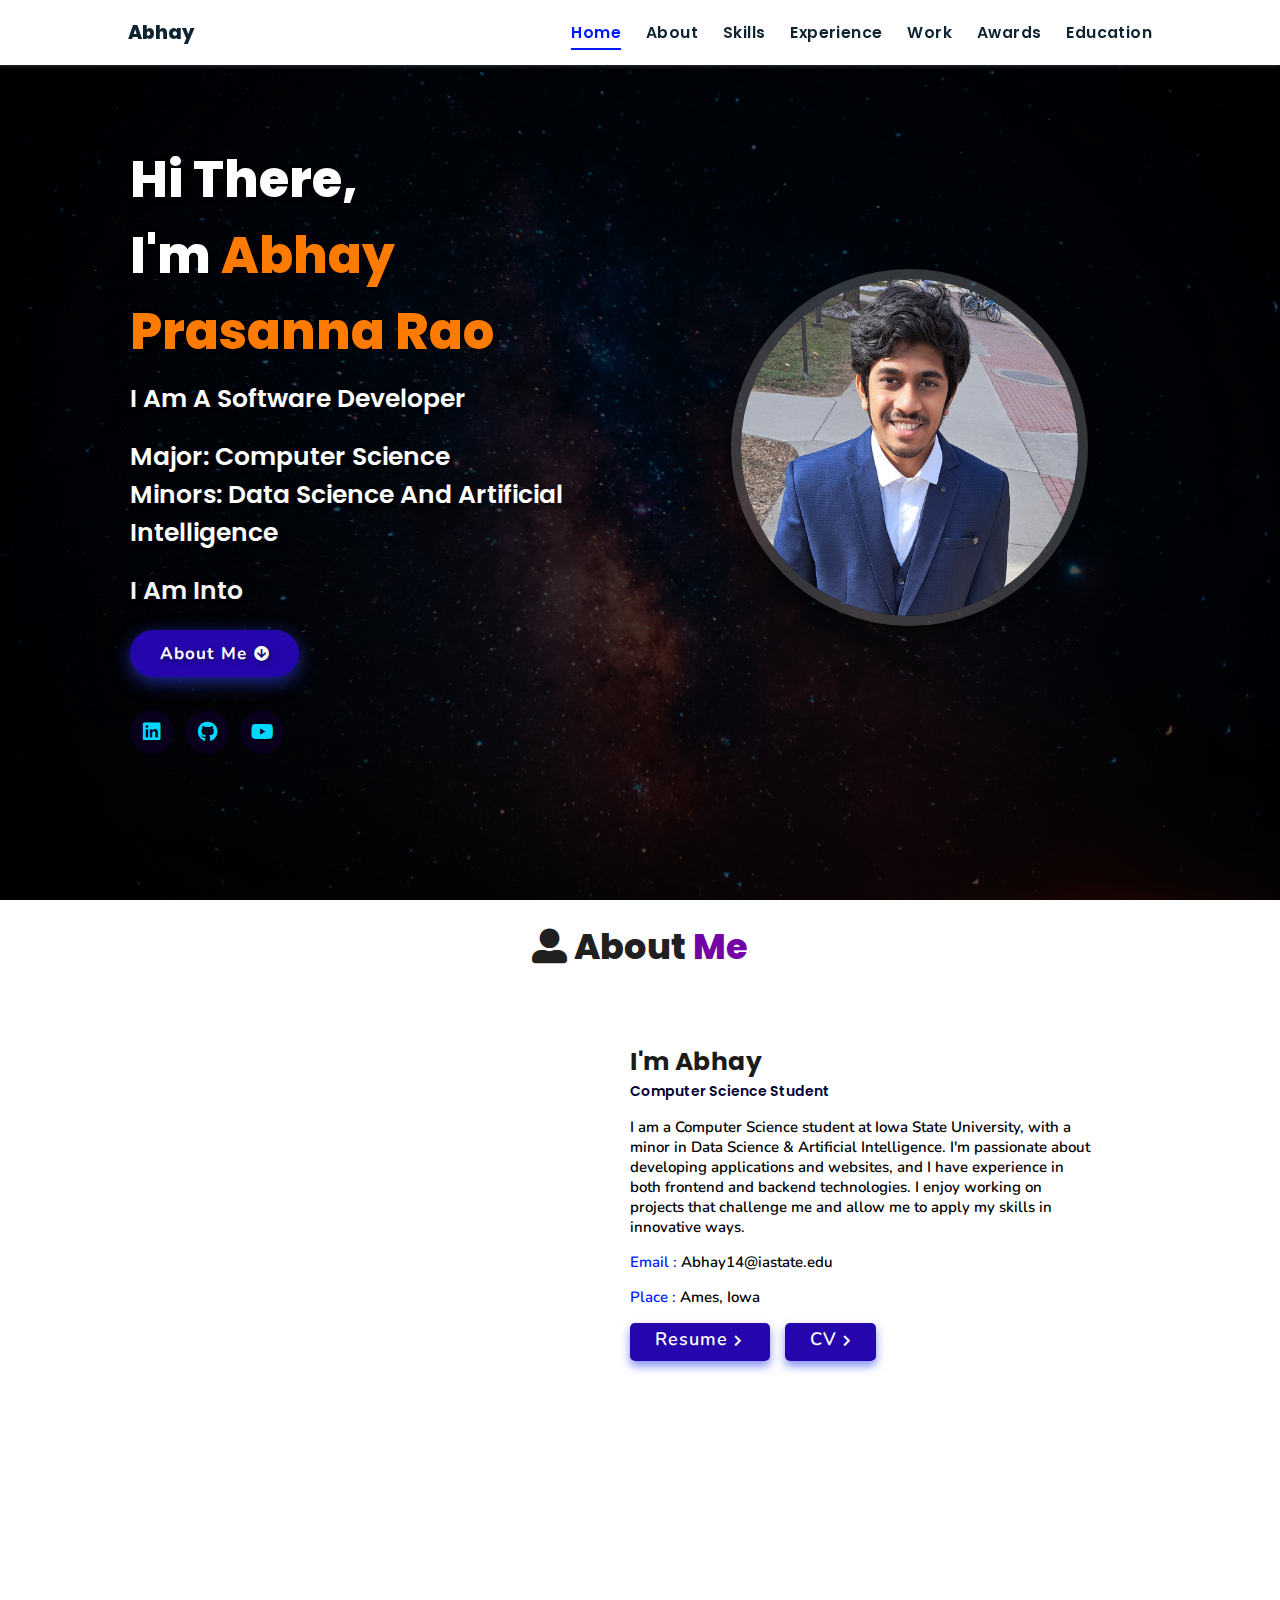
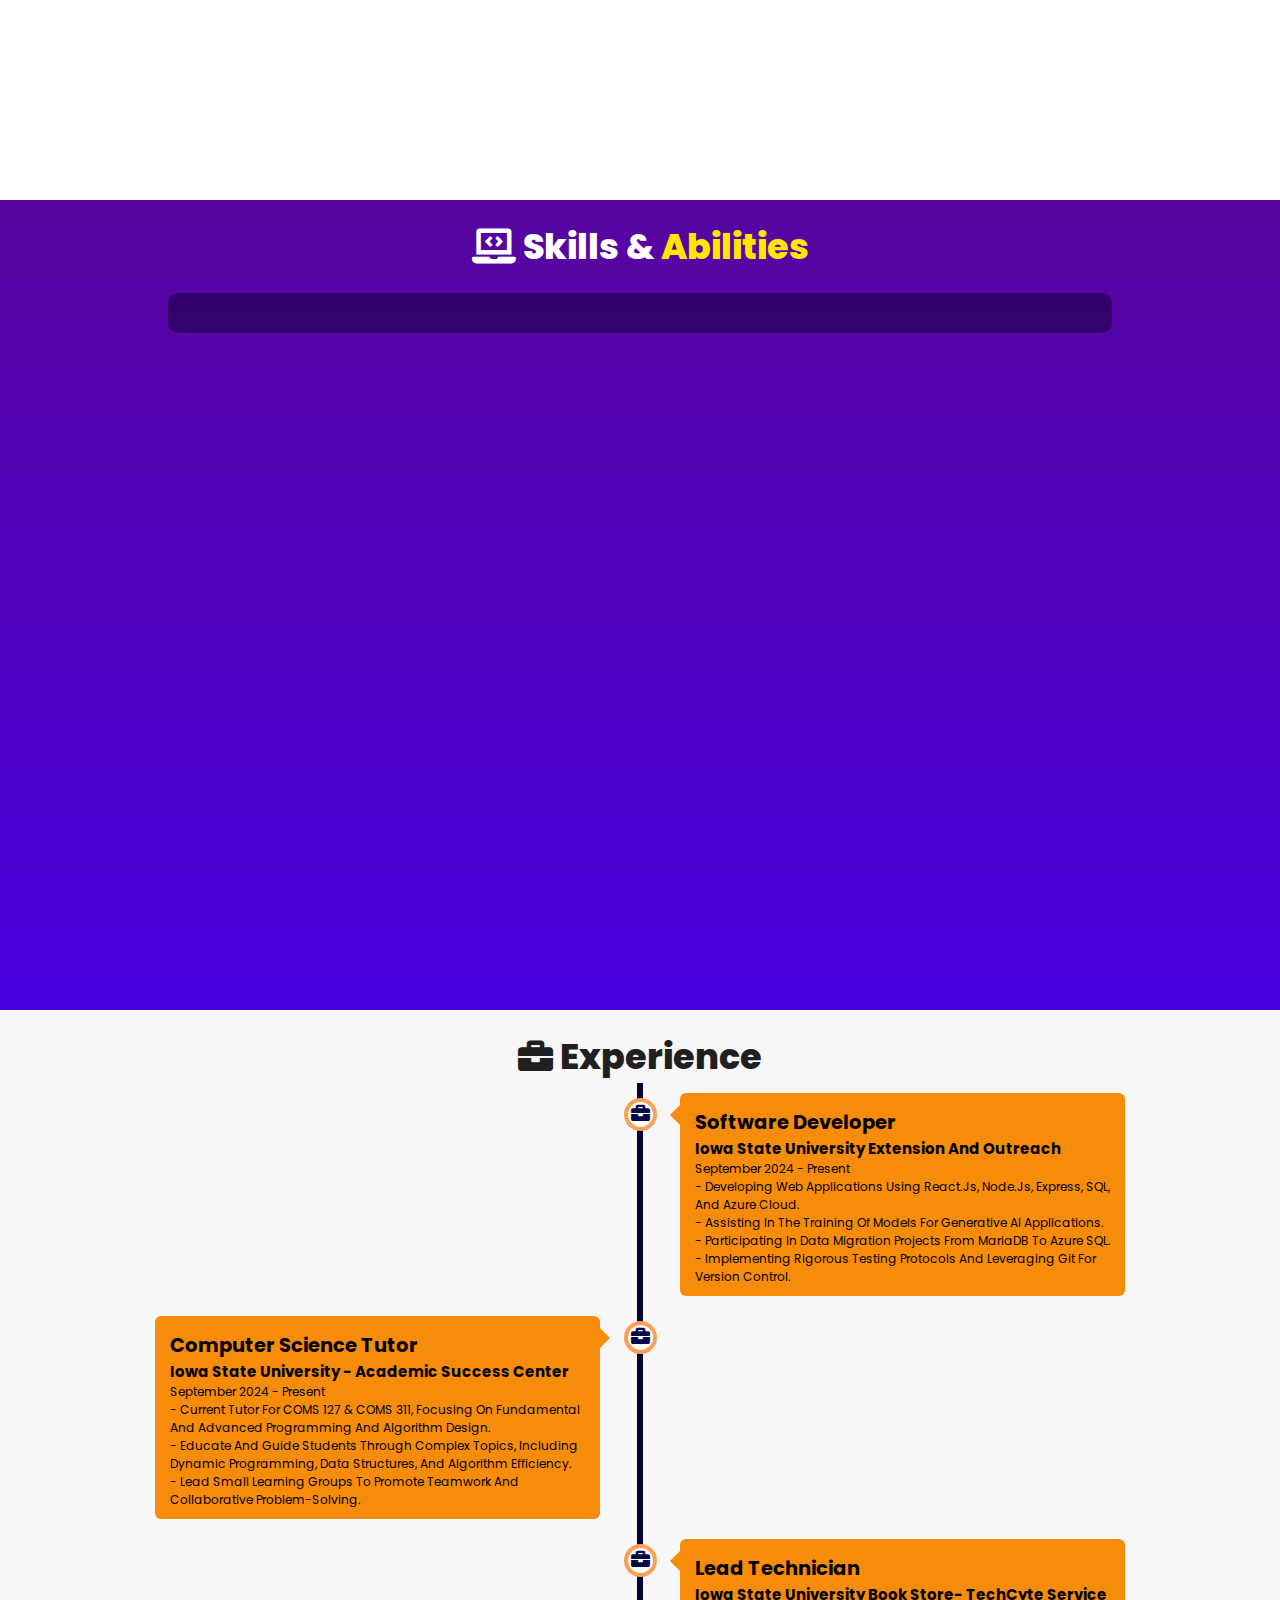
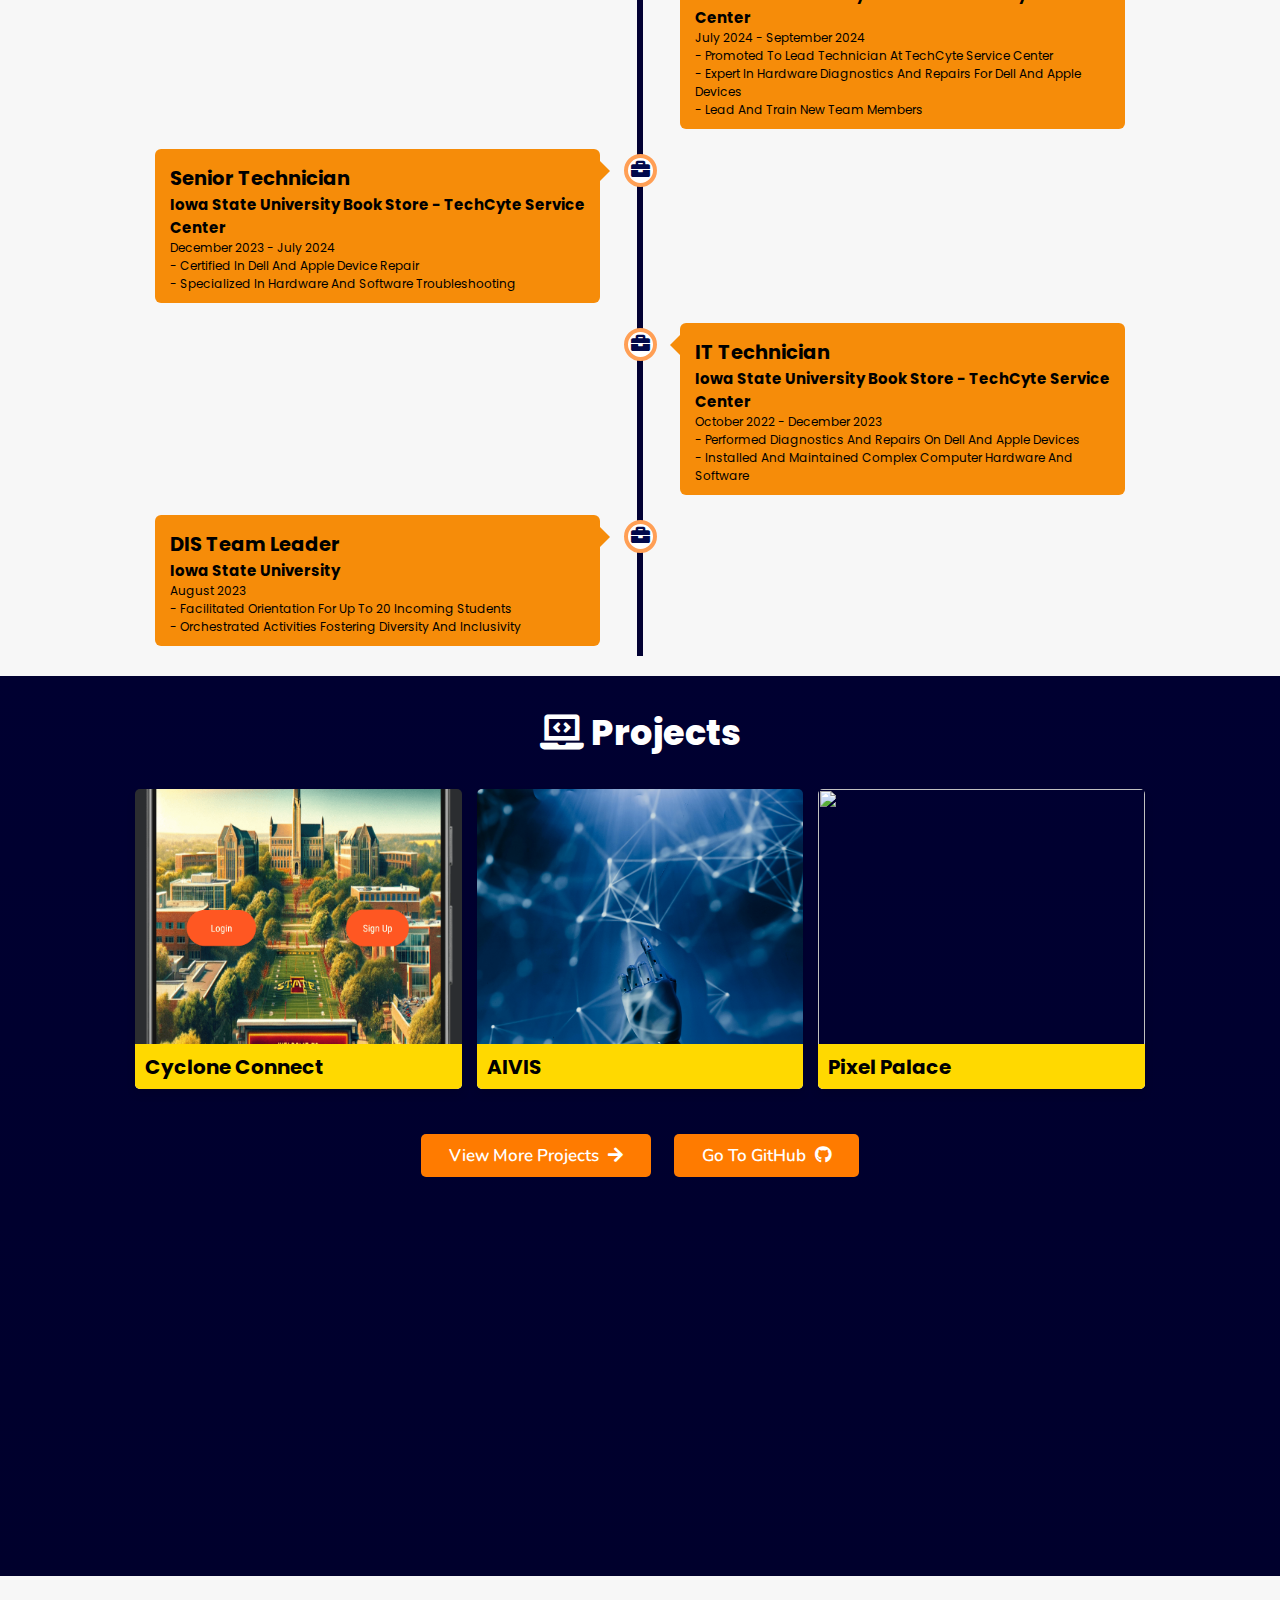
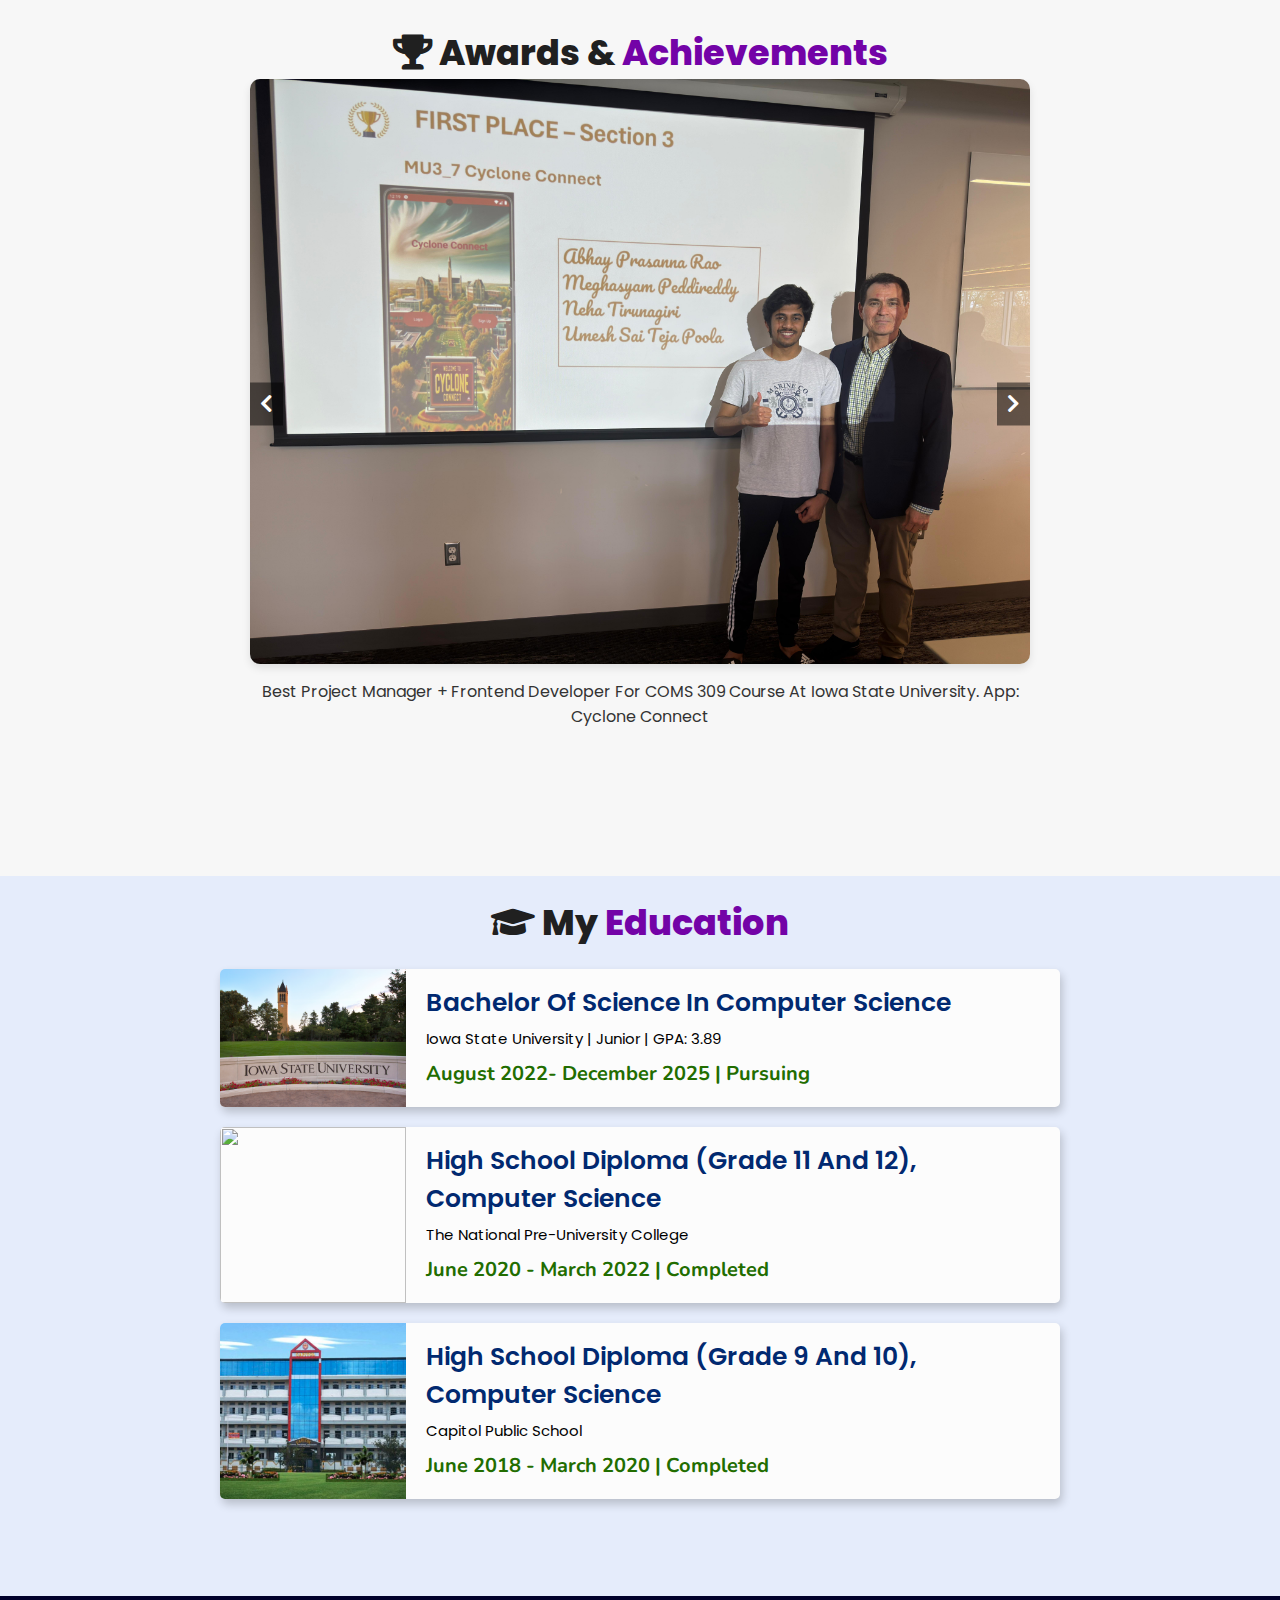
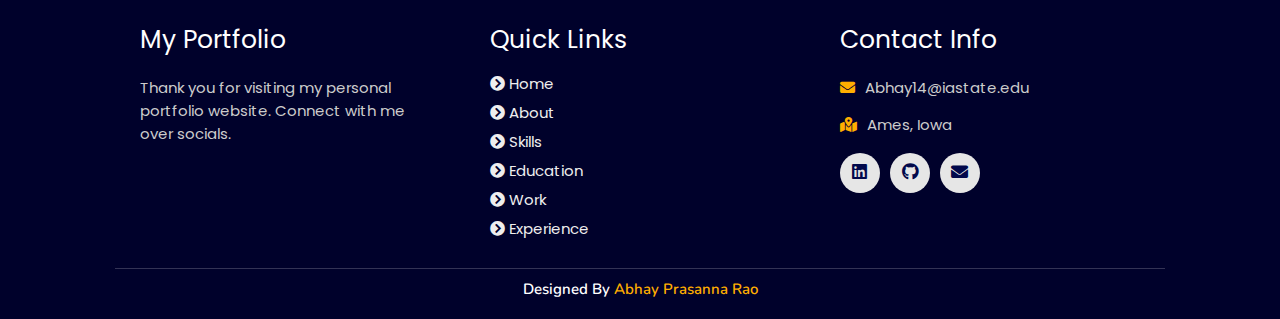
==== commit 0ffa660c: "Buttons" ====
--- a/index.html
+++ b/index.html
@@ -242,7 +242,11 @@
                 <a href="projects.html" class="btn">
                     View More Projects <i class="fas fa-arrow-right"></i>
                 </a>
-            </div>
+                <a href="https://github.com/Abhay-2004" target="_blank" class="btn">
+                    Go to GitHub <i class="fab fa-github"></i>
+                </a>
+            </div>
+    
         </div>
     </section>
 
--- a/assets/css/style.css
+++ b/assets/css/style.css
@@ -1376,4 +1376,8 @@
     padding: 0.8rem;
   }
 }
-/* awards section ends */+/* awards section ends */
+
+.view-more-projects .btn {
+  margin: 0 10px;  /* Adds some space between the buttons */
+}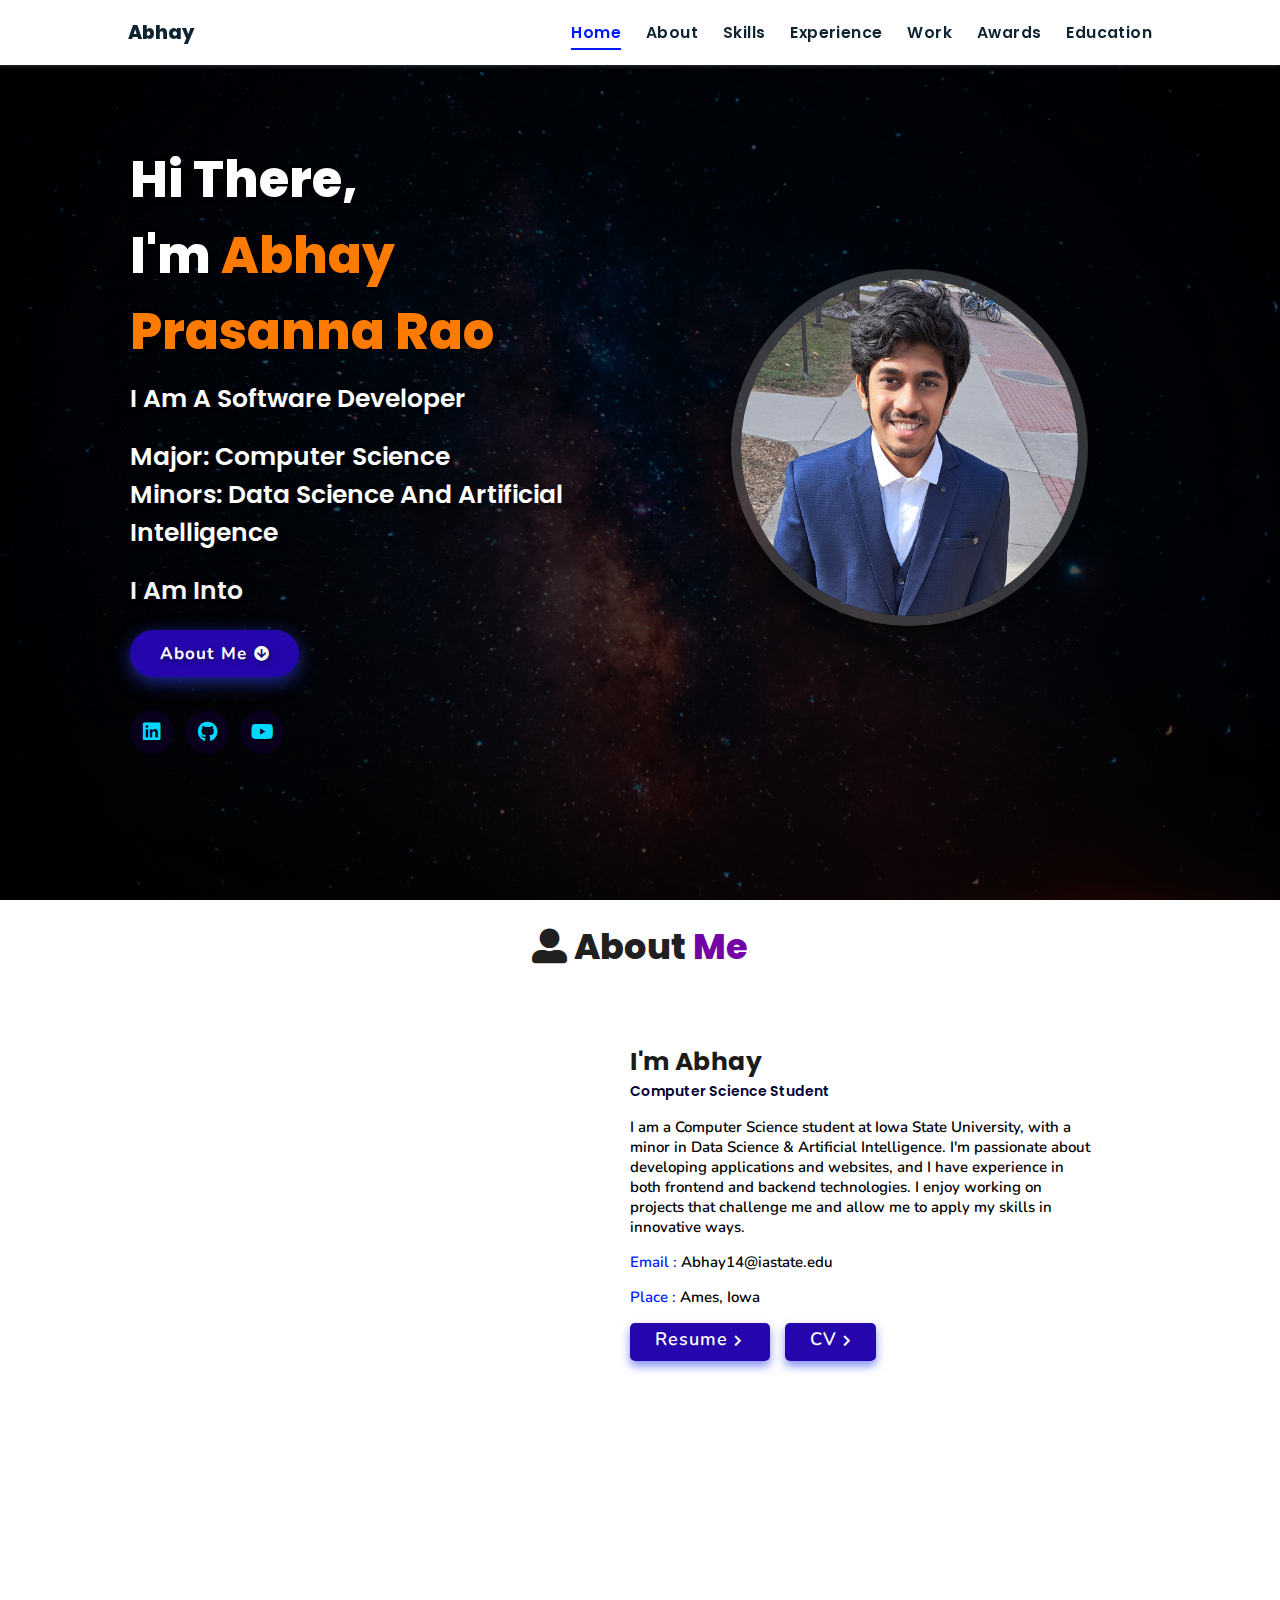
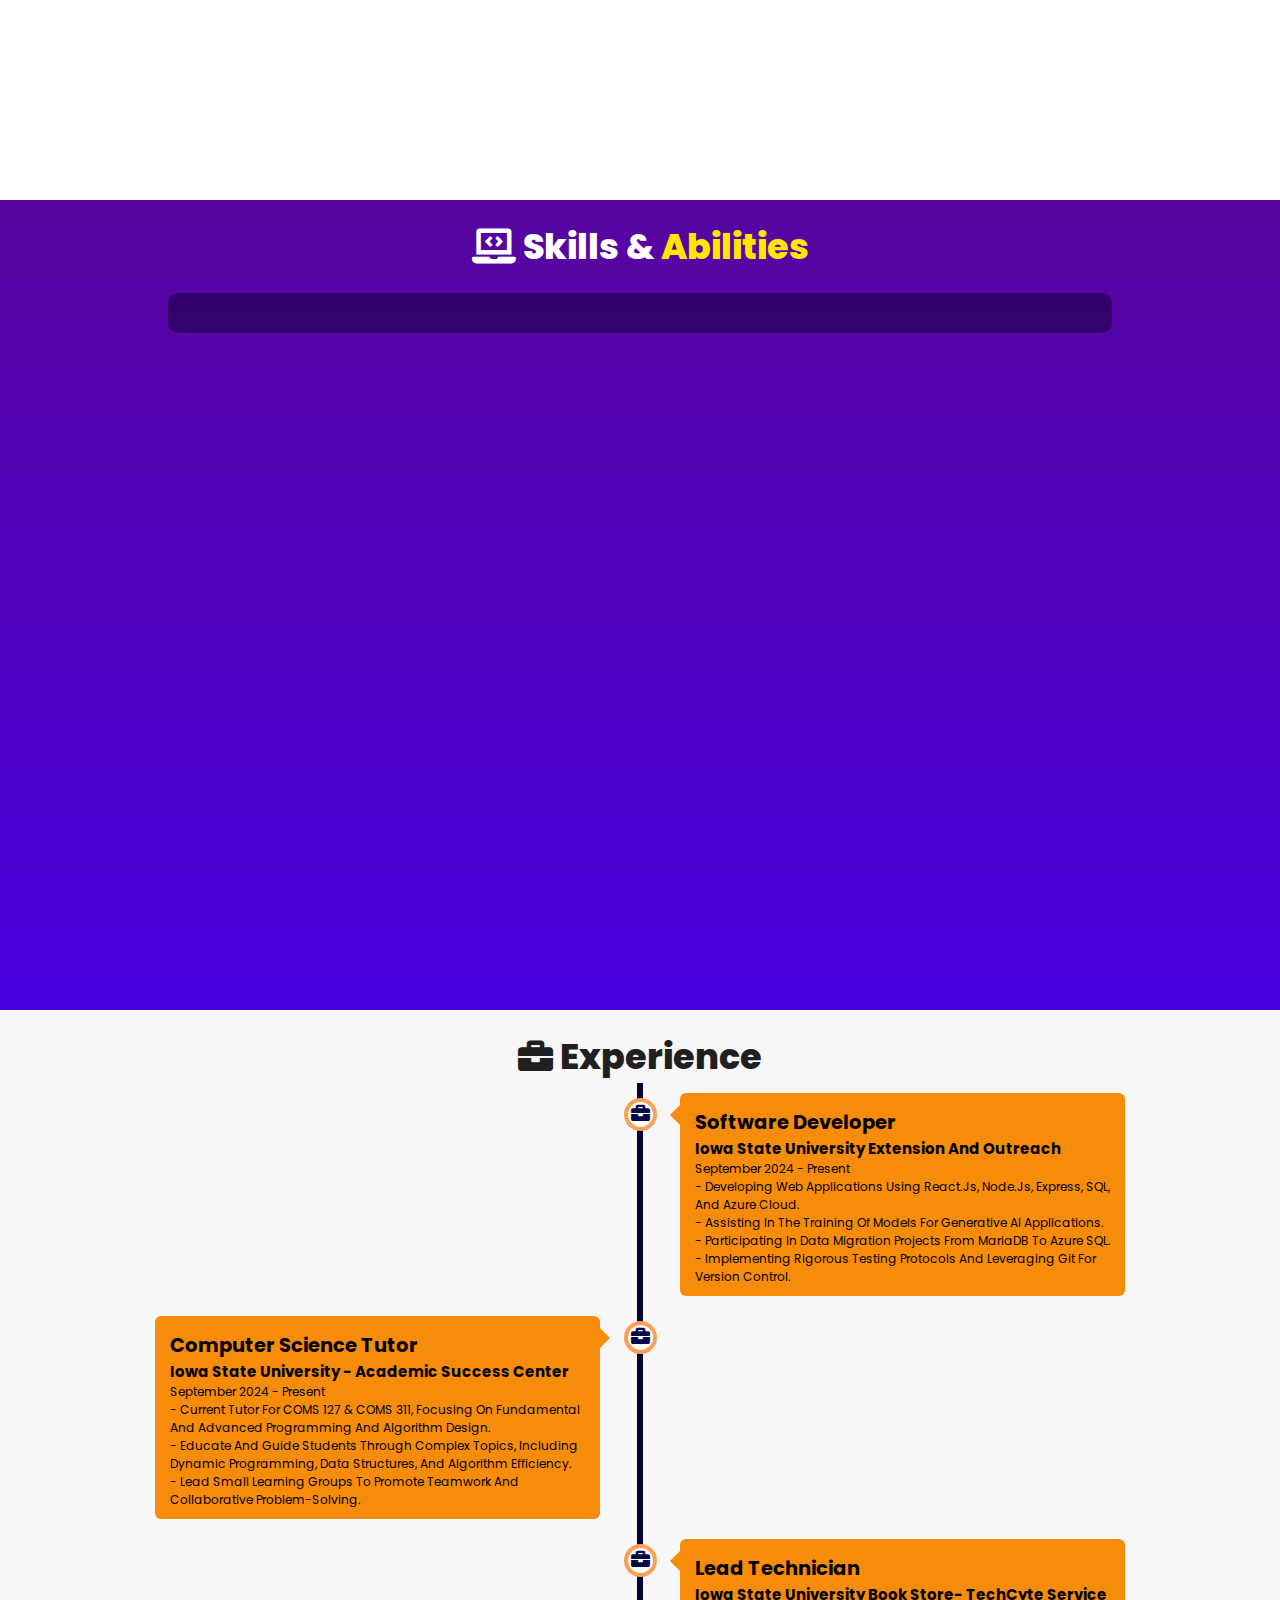
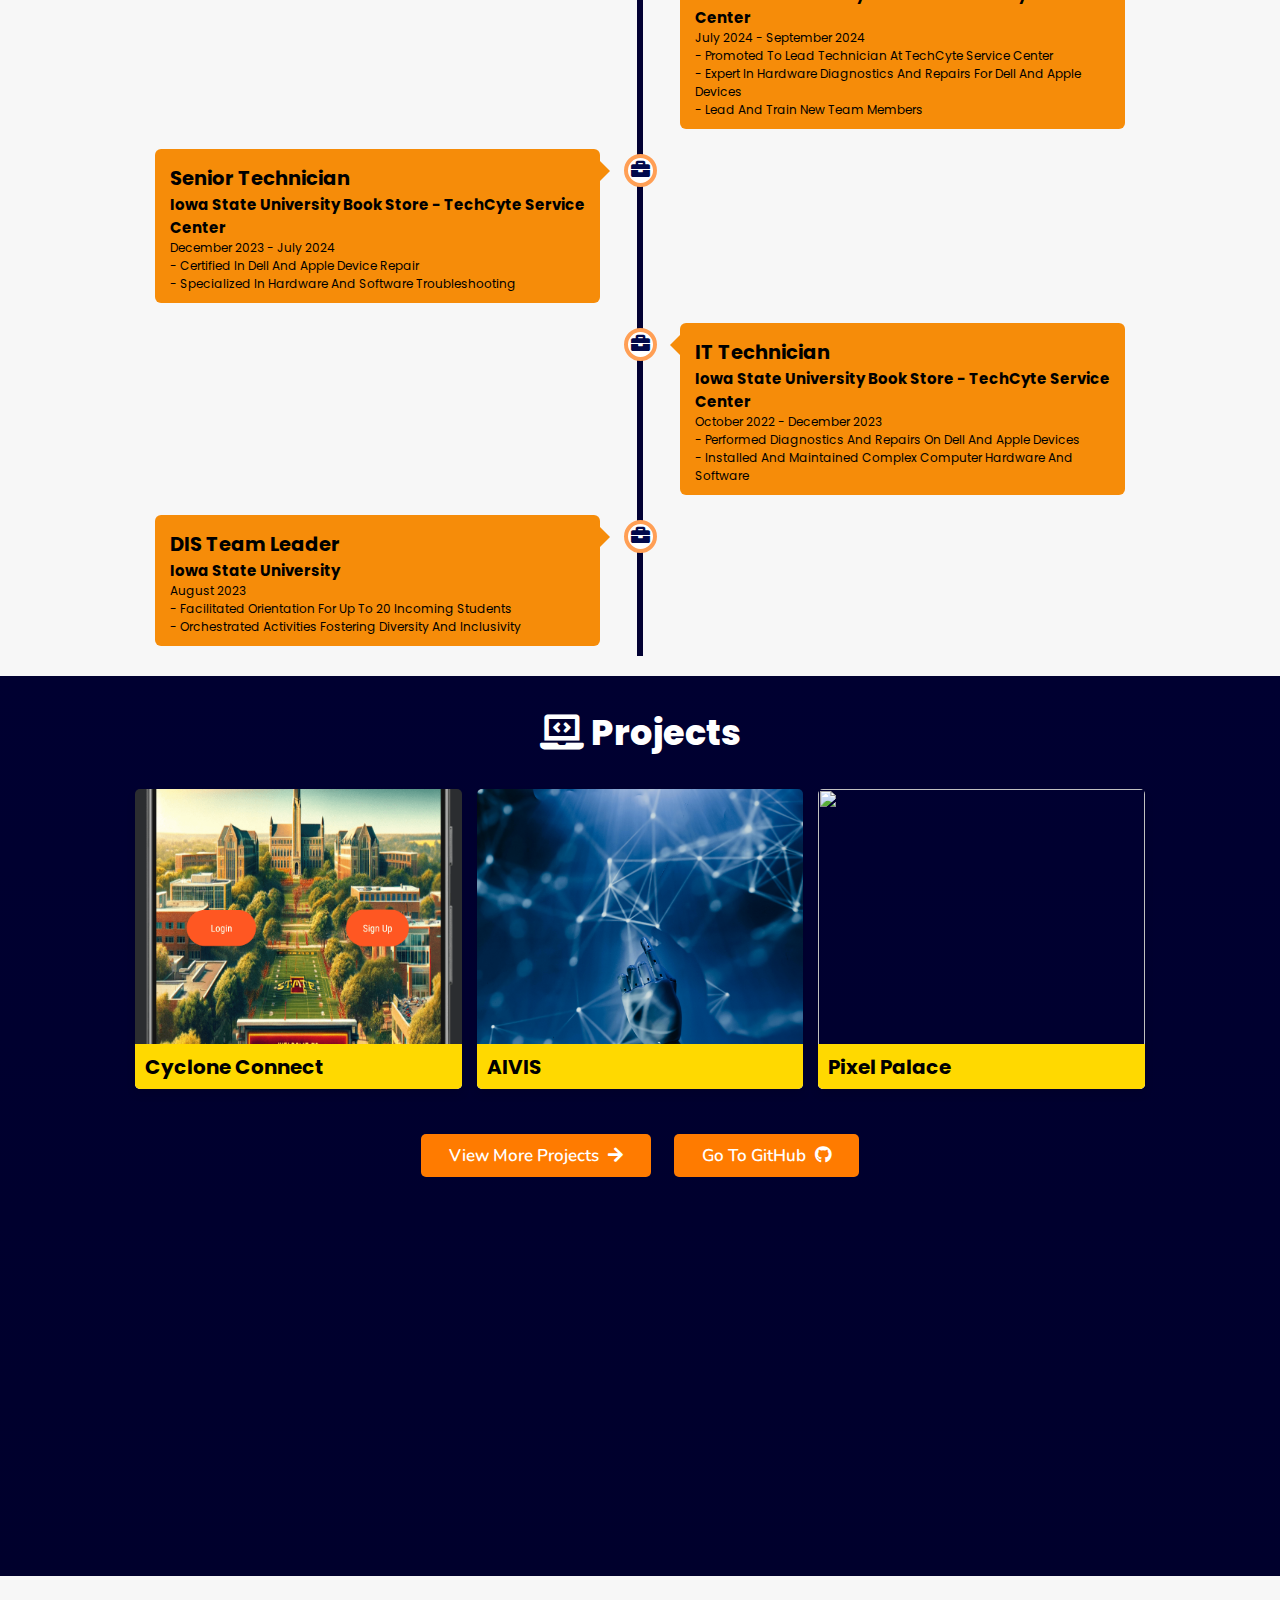
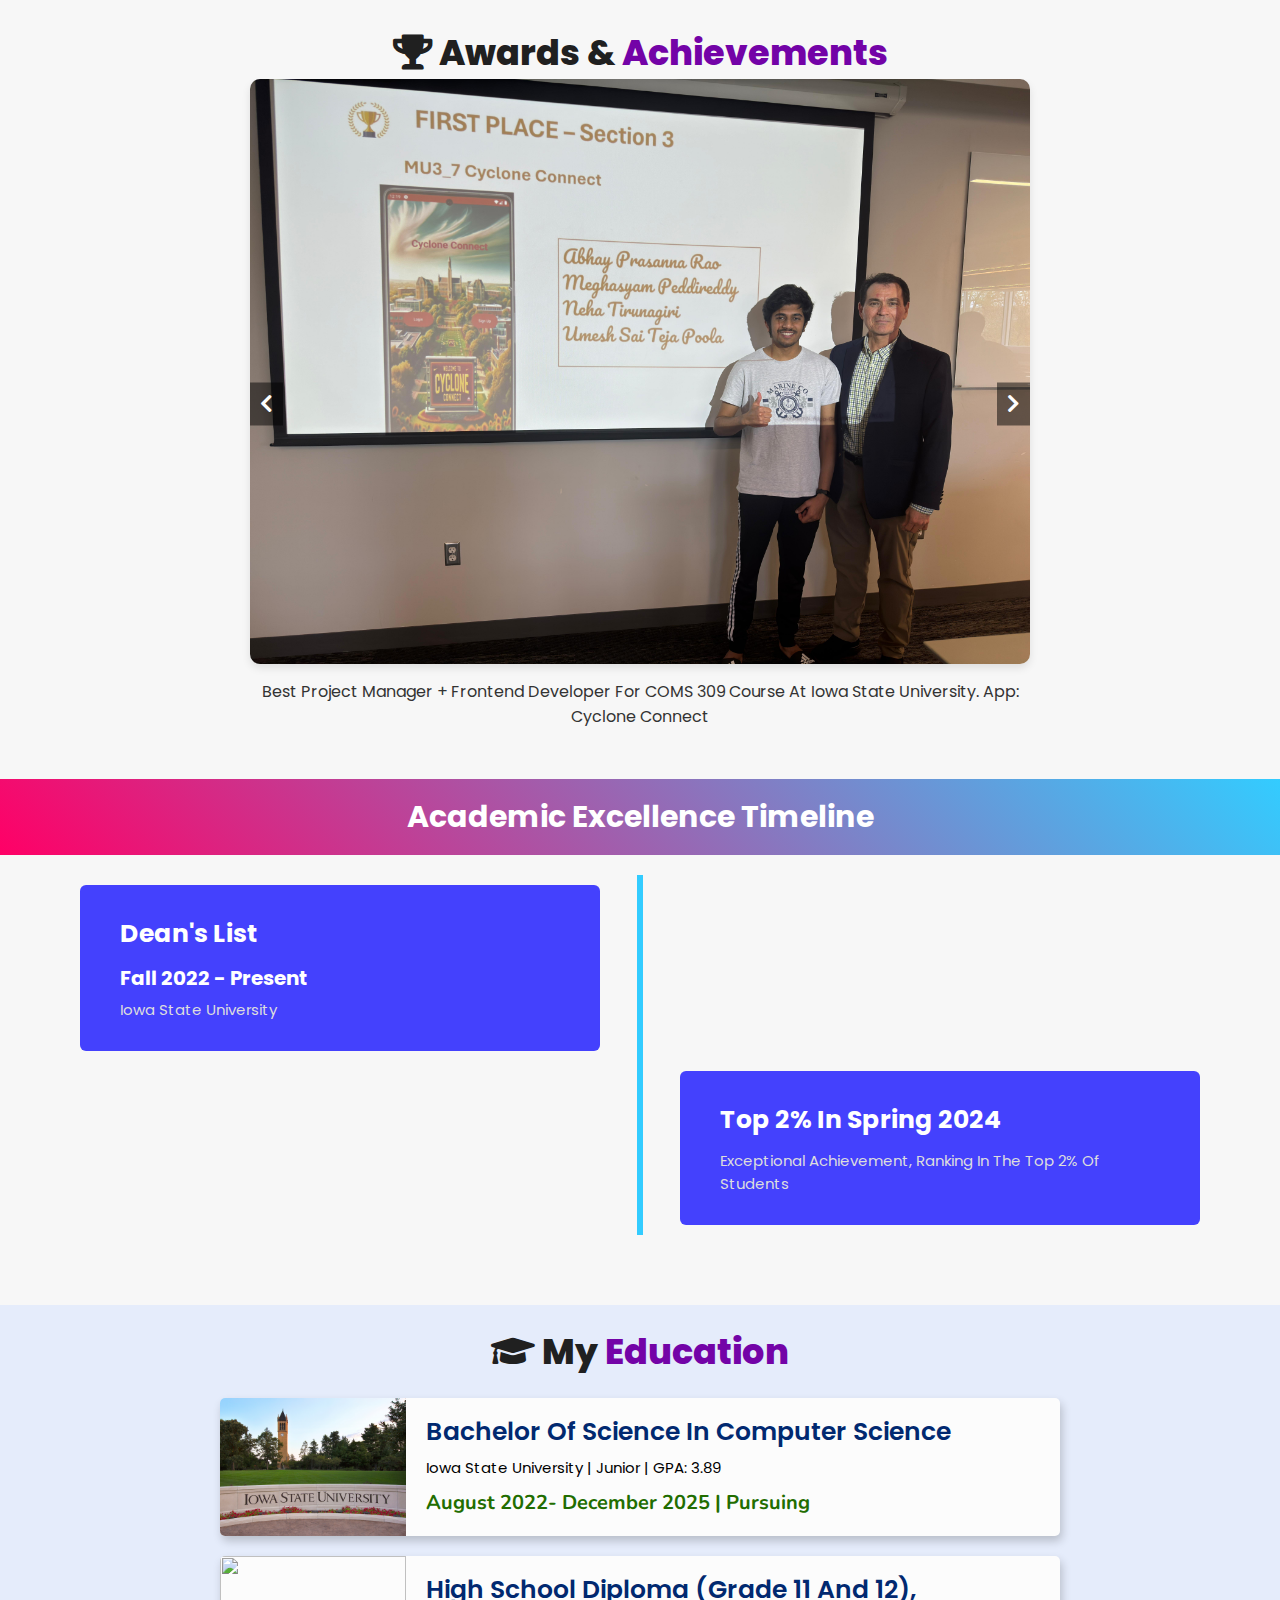
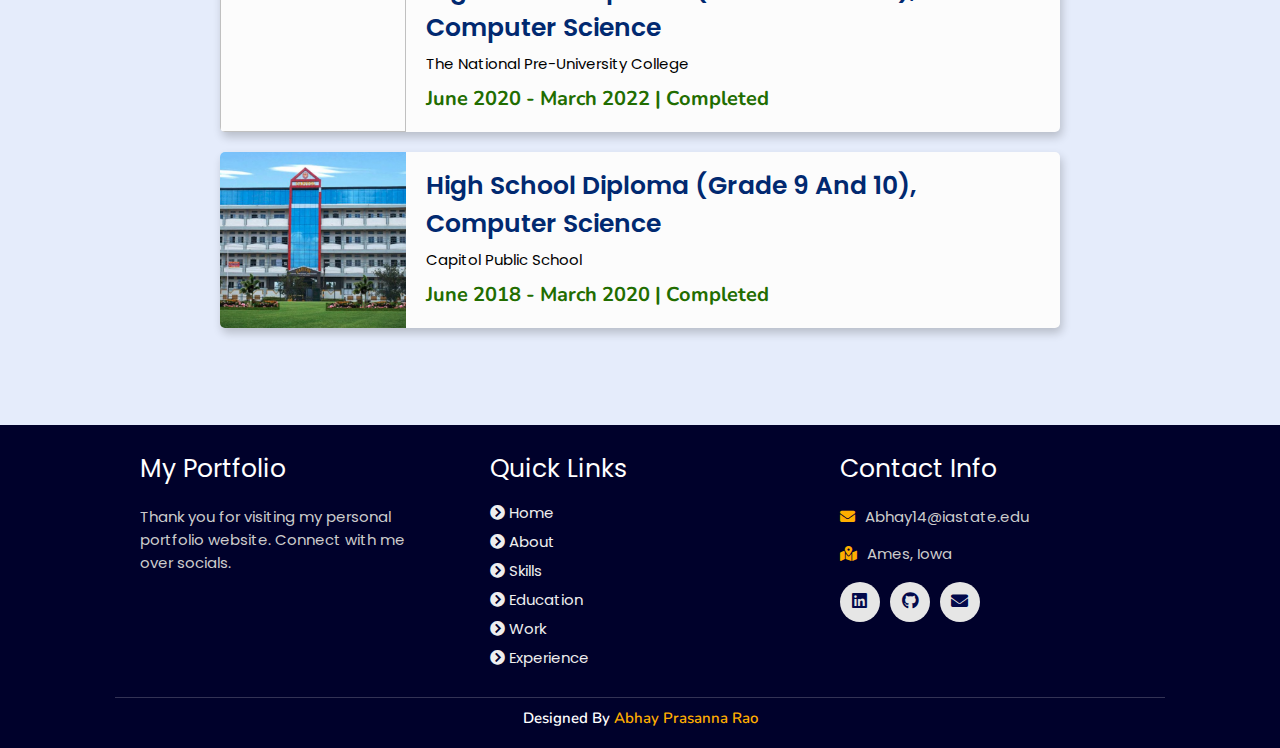
==== commit 06622d6f: "awards" ====
--- a/index.html
+++ b/index.html
@@ -270,12 +270,41 @@
                 </div>
                 <div class="award-slide">
                     <img src="assets/images/awards/DeansList3.jpeg" alt="Dean's List Award 3">
+                    <p>Top 2% in Spring 2024 Semester</p>
                 </div>
             </div>
             <button class="award-nav prev"><i class="fas fa-chevron-left"></i></button>
             <button class="award-nav next"><i class="fas fa-chevron-right"></i></button>
         </div>
-    </section>
+        <h3 style="text-align: center; font-size: 3rem; padding: 1.5rem; color: #fff; background: linear-gradient(45deg, #f06, #3cf); margin-top: 5rem;">Academic Excellence Timeline</h3>
+        <div style="position: relative; max-width: 1200px; margin: 2rem auto;">
+            <div style="content: ''; position: absolute; width: 6px; background-color: #3cf; top: 0; bottom: 0; left: 50%; margin-left: -3px;"></div>
+            
+            <div style="padding: 10px 40px; position: relative; background-color: inherit; width: 50%; left: 0;">
+                <div style="padding: 30px 40px; background-color: rgba(4, 0, 255, 0.737); position: relative; border-radius: 6px;">
+                    <div style="color: #fff;">
+                        <h1 style="font-size: 2.5rem; margin-bottom: 1rem;">Dean's List</h1>
+                    </div>
+                    <div>
+                        <h3 style="color: #fff; font-size: 2rem; margin-bottom: 0.5rem;">Fall 2022 - Present</h3>
+                        <p style="color: #ddd; font-size: 1.5rem;">Iowa State University</p>
+                    </div>
+                </div>
+            </div>
+        
+            
+            <div style="padding: 10px 40px; position: relative; background-color: inherit; width: 50%; left: 50%;">
+                <div style="padding: 30px 40px; background-color: rgba(4, 0, 255, 0.737); position: relative; border-radius: 6px;">
+                    <div style="color: #fff;">
+                        <h1 style="font-size: 2.5rem; margin-bottom: 1rem;">Top 2% in Spring 2024</h1>
+                    </div>
+                    <div>
+                        <p style="color: #ddd; font-size: 1.5rem;">Exceptional achievement, ranking in the top 2% of students</p>
+                    </div>
+                </div>
+            </div>
+        </div>
+        </section>
 
     <section class="education" id="education">
         <h1 class="heading"><i class="fas fa-graduation-cap"></i> My <span>Education</span></h1>
